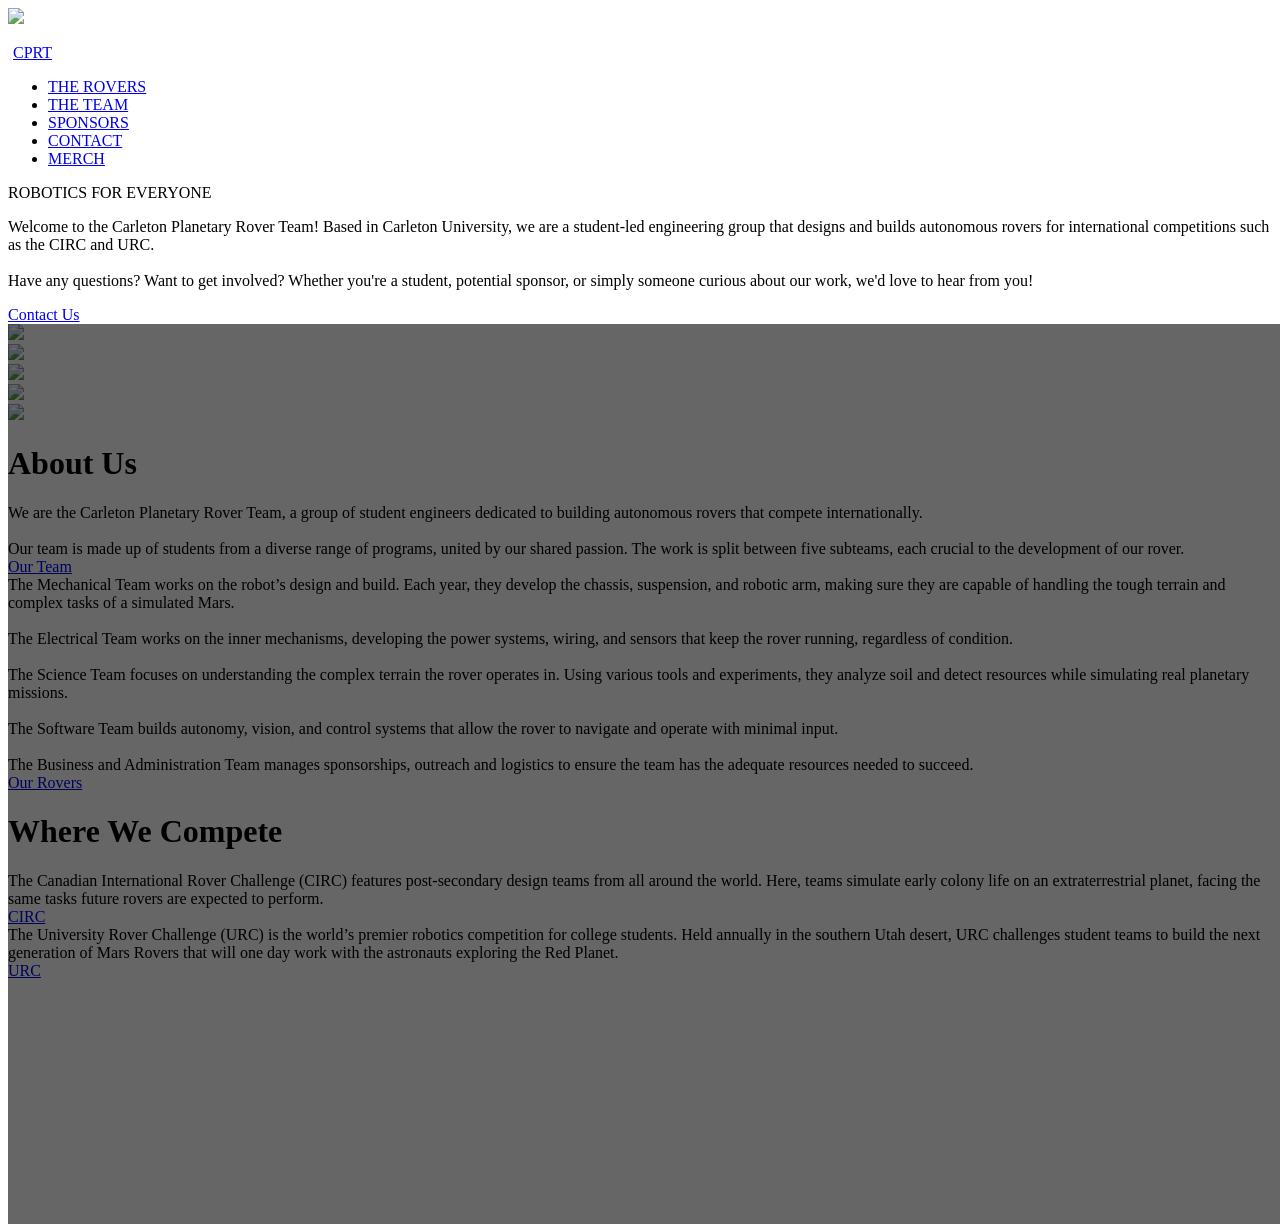
==== index.html @ 1d985fb6 "ignore case rule = false" ====
<!-- TEST -->
<!DOCTYPE HTML>
<html lang="en">
<head>
    <meta name="viewport" content="width=device-width, initial-scale=1.0">
    <link href="./static/styles/reset.css" rel="stylesheet">
    <link href="./static/styles/main.css" rel="stylesheet">
    <script src="scripts/components/navbar-component.js"></script> <!-- Load custom header component -->
    <script src="scripts/components/footer-component.js"></script> <!-- Load custom footer component -->
    <title>CPRT</title>
    <link rel="icon" href="./static/images/cprt-favicon.png" type="image/x-icon">   
</head>
<body>
    <!-- Navbar Component-->
    <header-component></header-component>
    <!-- intro page -->
    <div>
        <slideshow-container class="border">

            <hero-page>
                <hero-title style="background-color: rgba(0,0,0,0);">ROBOTICS FOR EVERYONE</hero-title>
                <div>
                <p>
                    Welcome to the Carleton Planetary Rover Team! Based in Carleton University, 
                    we are a student-led engineering group that designs and builds autonomous rovers for international competitions 
                    such as the CIRC and URC. 
                    <br>
                    <br>
                    Have any questions? Want to get involved? Whether you're a student, potential sponsor, 
                    or simply someone curious about our work, we'd love to hear from you! 
                </p>
                </div>
                <a class="button" href="./contact.HTML">Contact Us</a>
            </hero-page>

            <!-- opactity div to dim the images -->
            <div style="position:absolute; width:100%; height:100%; background-color: rgba(0,0,0,0.6);"></div>

            <!-- images go here... -->
            <div class="slide">
                <img src="./static/images/index/money-shot-outside-circ.png">
            </div>
            <div class="slide">
                <img src="./static/images/index/rover-desert-wide.png">
            </div>
            <div class="slide">
                <img src="./static/images/index/task-1-alex-fixing-spike.png">
            </div>
            <div class="slide">
                <img src="./static/images/index/task-1-spike-at-night.png">
            </div>
            <div class="slide">
                <img src="./static/images/index/task-3-darren-the-pilot.png">
            </div>
            <!-- ... to here -->
        </slideshow-container>
    </div>
    <div class="card rounded light-grey">
        <div>
        <h1>About Us</h1>
        We are the Carleton Planetary Rover Team, 
        a group of student engineers dedicated to building autonomous rovers that compete internationally. 
        <br><br>
        Our team is made up of students from a diverse range of programs, united by our shared passion. 
        The work is split between five subteams, each crucial to the development of our rover. 
        <br><a class="button" href="./team.HTML">Our Team</a><br>
        The Mechanical Team works on the robot’s design and build. Each year, they develop the chassis, suspension, 
        and robotic arm, making sure they are capable of handling the tough terrain and complex tasks of a simulated Mars.
        <br><br>
        The Electrical Team works on the inner mechanisms, developing the power systems, wiring, 
        and sensors that keep the rover running, regardless of condition.
        <br><br>
        The Science Team focuses on understanding the complex terrain the rover operates in. Using various tools and experiments, 
        they analyze soil and detect resources while simulating real planetary missions. 
        <br><br>
        The Software Team builds autonomy, vision, and control systems that allow the rover to navigate 
        and operate with minimal input.
        <br><br>
        The Business and Administration Team manages sponsorships, outreach and logistics to ensure 
        the team has the adequate resources needed to succeed.
        <br><a class="button" href="./rovers.HTML">Our Rovers</a>
        </div>
    </div>
    <div class="card rounded orange">
        <div>
        <h1>Where We Compete</h1>
        The Canadian International Rover Challenge (CIRC) features post-secondary design teams from all around the world. 
        Here, teams simulate early colony life on an extraterrestrial planet, facing the same tasks future rovers are expected to perform.  
        <br><a class="button white" href="https://circ.cstag.ca/2026/">CIRC</a><br>
        The University Rover Challenge (URC) is the world’s premier robotics competition for college students. 
        Held annually in the southern Utah desert, 
        URC challenges student teams to build the next generation of Mars Rovers that will one day work with the astronauts exploring the Red Planet. 
        <br><a class="button white" href="https://urc.marssociety.org/#h.8kwy8bvihxxq">URC</a>
        </div>
    </div>


    <!-- <p style="padding-top: 20vh;"></p> -->

    <!-- footer component -->
    <footer-component></footer-component>
<!-- Load scripts after DOM loads -->
<script src="./scripts/navbar.js"></script>
<script src="./scripts/slides.js"></script>
<script>
    let slideIndex = 0;
    showSlides();
</script>
</body>
</html>
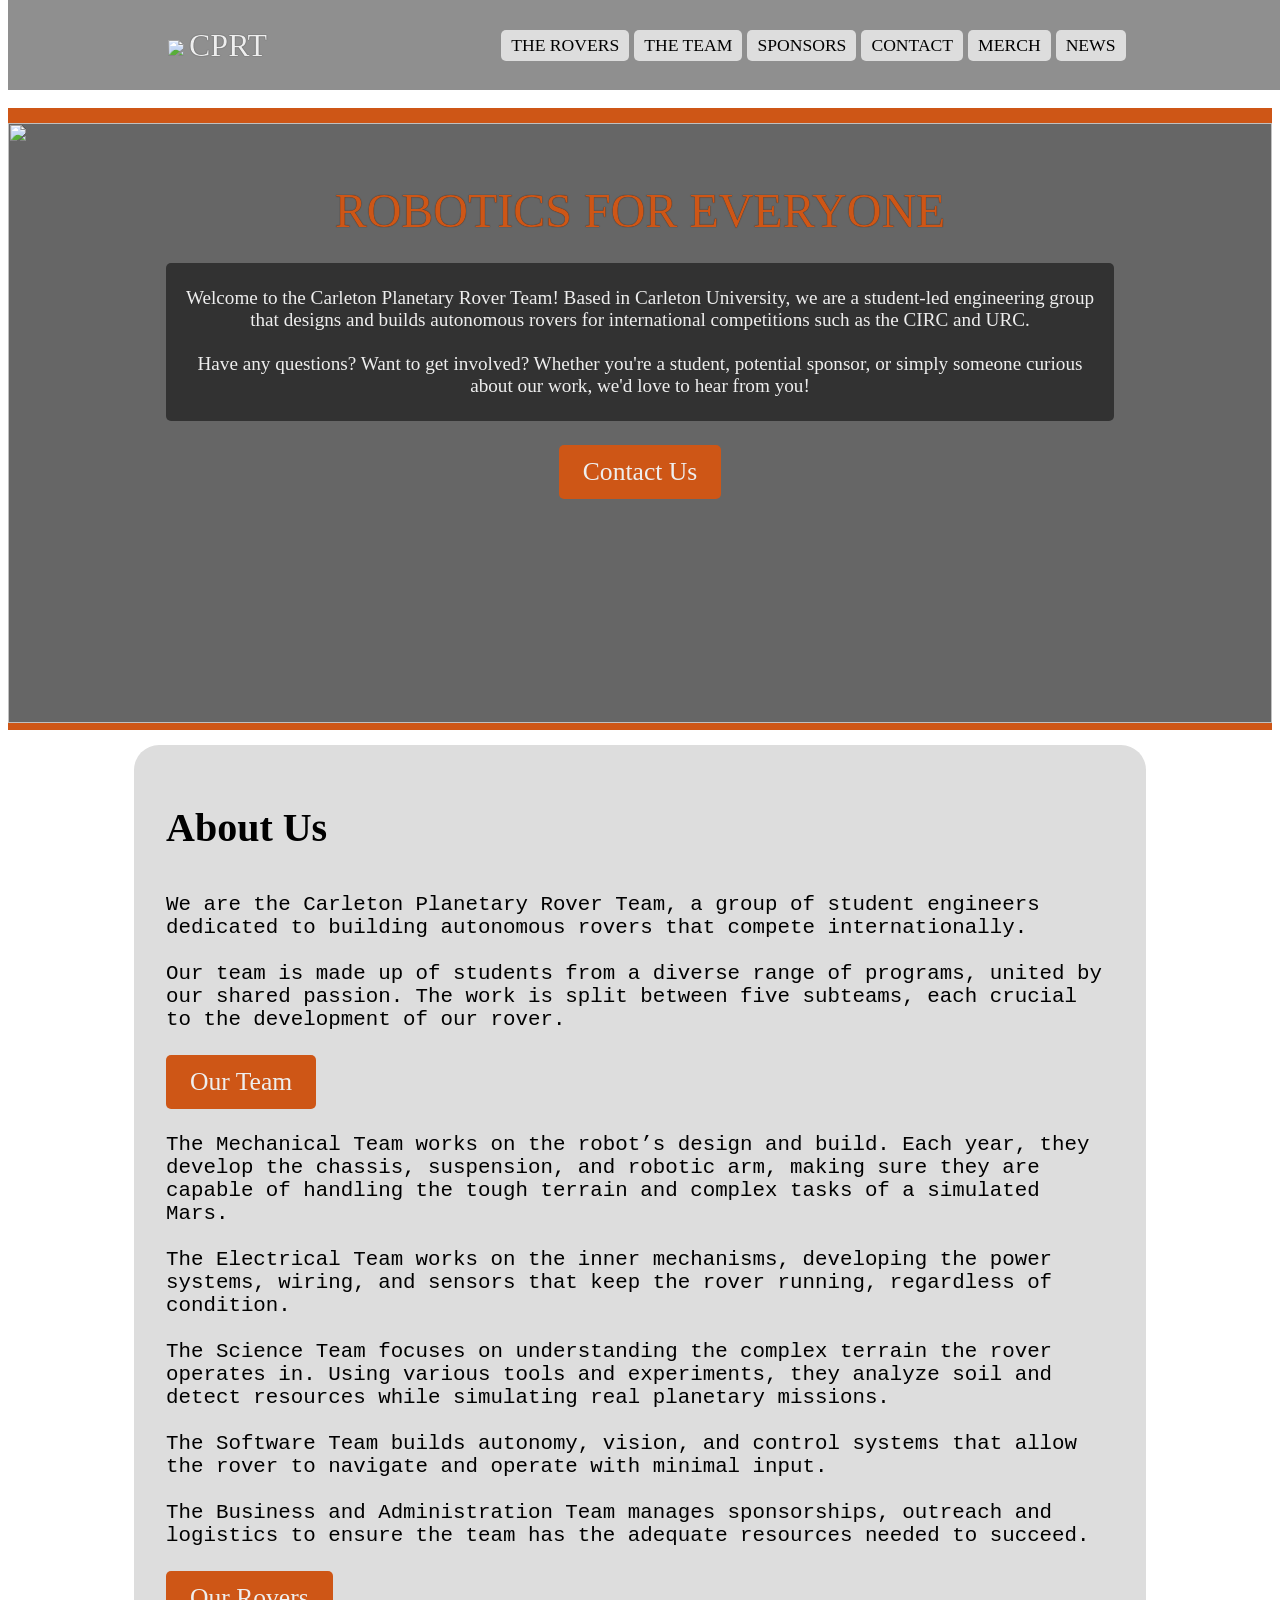
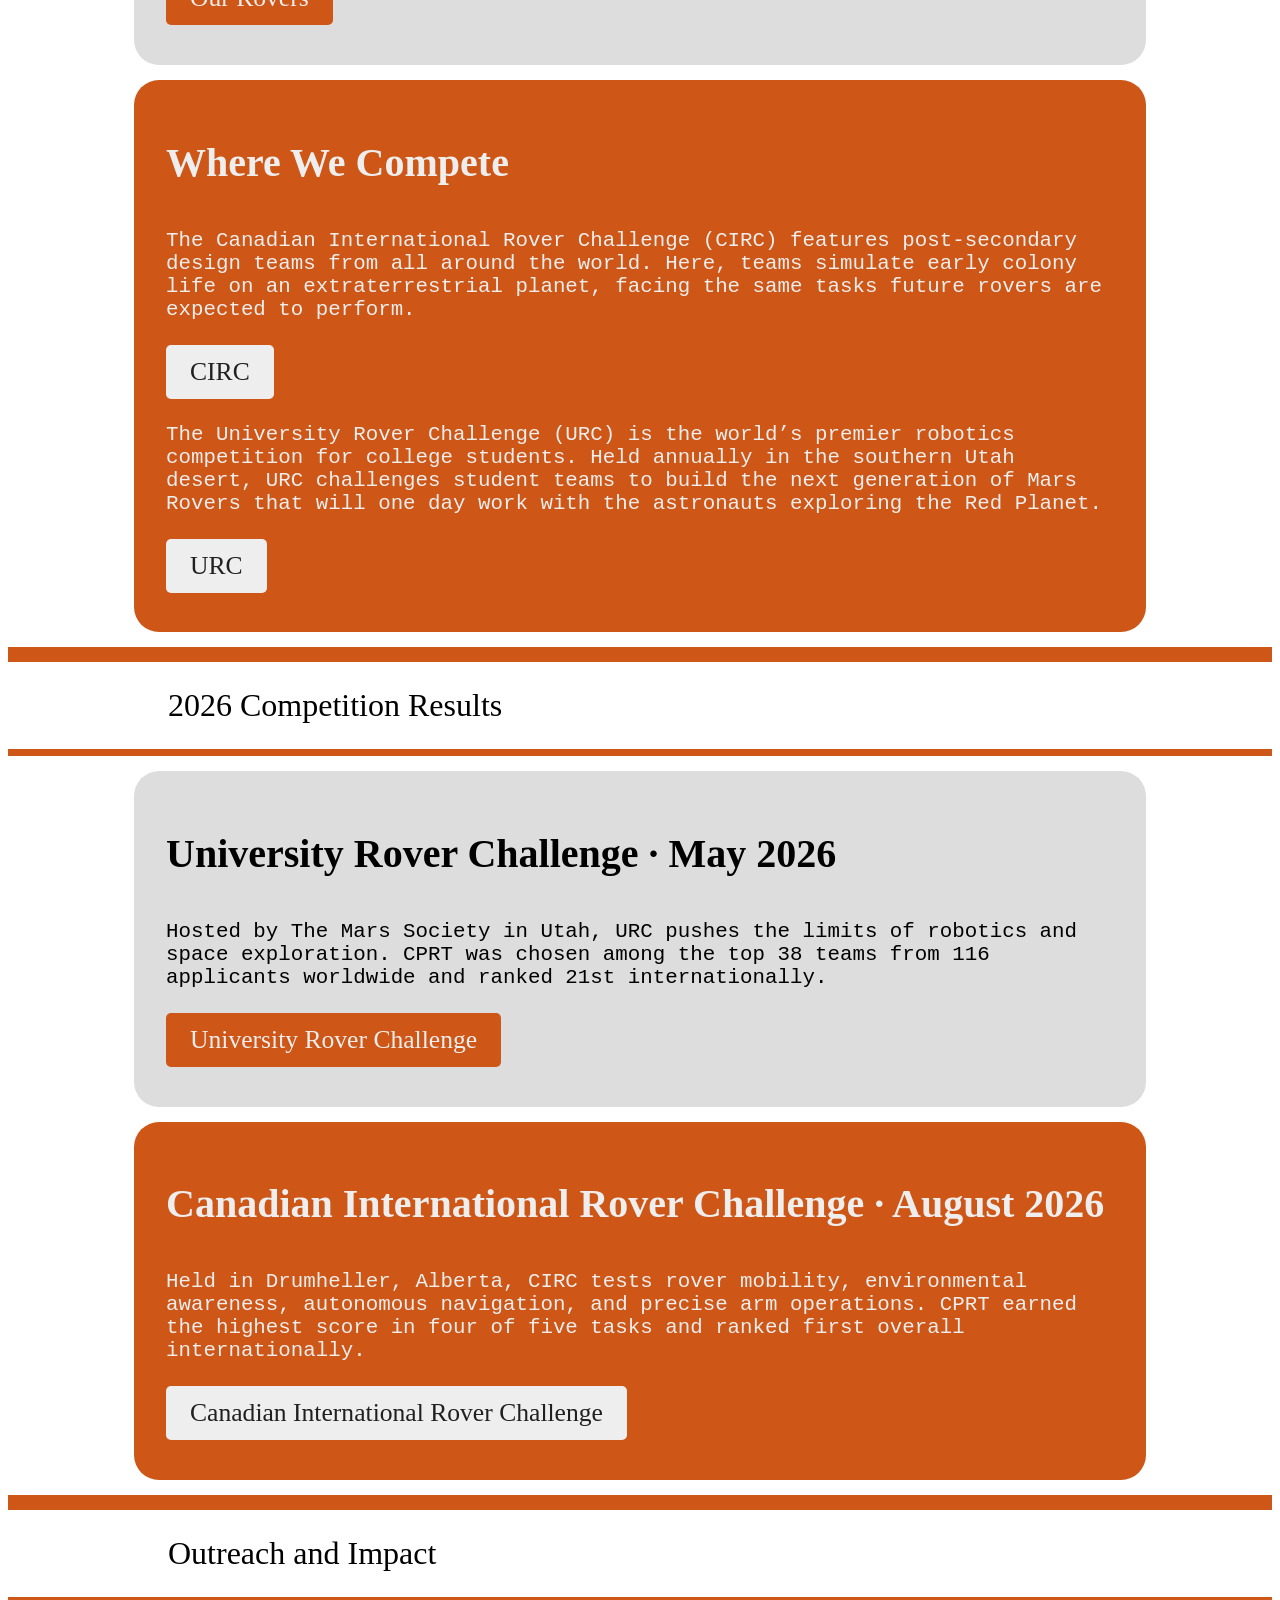
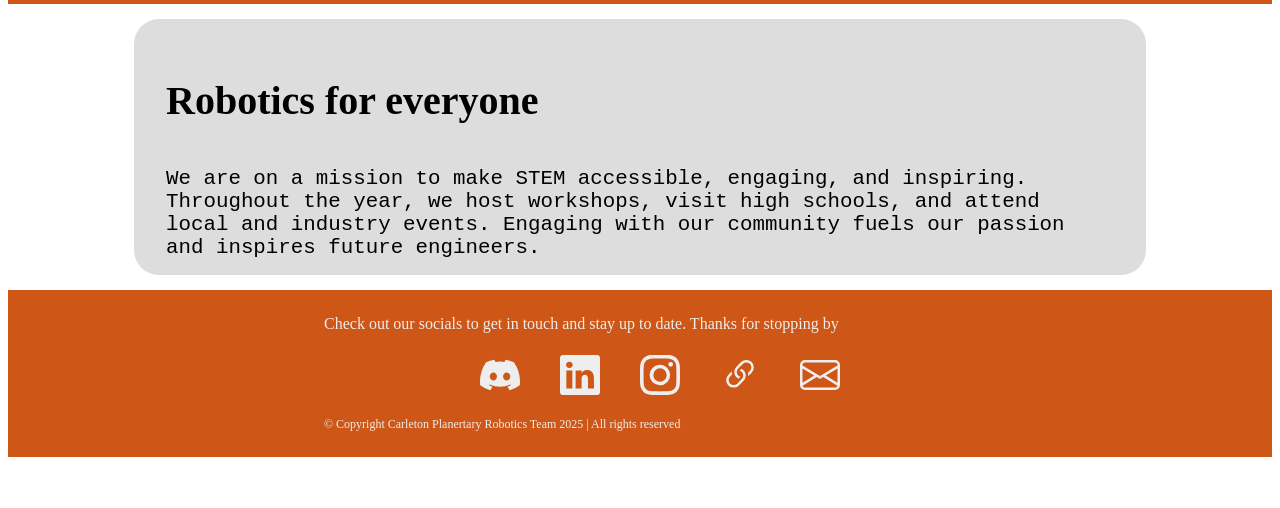
==== commit 761da840: "Add files via upload" ====
--- a/index.html
+++ b/index.html
@@ -30,7 +30,7 @@
                     or simply someone curious about our work, we'd love to hear from you! 
                 </p>
                 </div>
-                <a class="button" href="./contact.HTML">Contact Us</a>
+                <a class="button" href="./contact.html">Contact Us</a>
             </hero-page>
 
             <!-- opactity div to dim the images -->
@@ -63,7 +63,7 @@
         <br><br>
         Our team is made up of students from a diverse range of programs, united by our shared passion. 
         The work is split between five subteams, each crucial to the development of our rover. 
-        <br><a class="button" href="./team.HTML">Our Team</a><br>
+        <br><a class="button" href="./team.html">Our Team</a><br>
         The Mechanical Team works on the robot’s design and build. Each year, they develop the chassis, suspension, 
         and robotic arm, making sure they are capable of handling the tough terrain and complex tasks of a simulated Mars.
         <br><br>
@@ -78,7 +78,7 @@
         <br><br>
         The Business and Administration Team manages sponsorships, outreach and logistics to ensure 
         the team has the adequate resources needed to succeed.
-        <br><a class="button" href="./rovers.HTML">Our Rovers</a>
+        <br><a class="button" href="./rovers.html">Our Rovers</a>
         </div>
     </div>
     <div class="card rounded orange">
@@ -95,6 +95,29 @@
     </div>
 
 
+    <div class="title border">2026 Competition Results</div>
+    <div class="card rounded light-grey">
+        <div>
+            <h1>University Rover Challenge · May 2026</h1>
+            Hosted by The Mars Society in Utah, URC pushes the limits of robotics and space exploration. CPRT was chosen among the top 38 teams from 116 applicants worldwide and ranked 21st internationally.
+            <br><a class="button" href="https://urc.marssociety.org/">University Rover Challenge</a>
+        </div>
+    </div>
+    <div class="card rounded orange">
+        <div>
+            <h1>Canadian International Rover Challenge · August 2026</h1>
+            Held in Drumheller, Alberta, CIRC tests rover mobility, environmental awareness, autonomous navigation, and precise arm operations. CPRT earned the highest score in four of five tasks and ranked first overall internationally.
+            <br><a class="button white" href="https://circ.cstag.ca/">Canadian International Rover Challenge</a>
+        </div>
+    </div>
+    <div class="title border">Outreach and Impact</div>
+    <div class="card rounded light-grey">
+        <div>
+            <h1>Robotics for everyone</h1>
+            We are on a mission to make STEM accessible, engaging, and inspiring. Throughout the year, we host workshops, visit high schools, and attend local and industry events. Engaging with our community fuels our passion and inspires future engineers.
+        </div>
+    </div>
+
     <!-- <p style="padding-top: 20vh;"></p> -->
 
     <!-- footer component -->
--- a/static/styles/main.css
+++ b/static/styles/main.css
@@ -0,0 +1,397 @@
+:root{
+    --nav-height: 80px;
+    --nav-icon-height: 40px;
+    --nav-height-collapsed: 50px;
+    --nav-icon-height-collapsed: 30px;
+
+    --slideshow-height: 80vh;
+
+    --off-black: rgb(32, 32, 32);
+    --off-black-25-opacity: rgba(32,32,32,0.25);
+    --off-black-50-opacity: rgba(32,32,32,0.5);
+    --off-black-75-opacity: rgba(32,32,32,0.75);
+    --off-white: #EEEEEE;
+    --light-grey: #DDDDDD;
+    --grey: #999999;
+    --off-white-50-opacity: rgba(238,238,238,0.75);
+    --orange: rgb(136, 53, 8);
+    --orange-30-opacity: rgba(136, 53, 8, 0.30);
+    --orange-2: rgb(206, 86, 22);
+    --orange-2-50-opacity: rgba(206, 86, 22, 0.5);
+    --orange-3: rgb(231, 96, 23);
+}
+
+@font-face{
+    font-family: 'nasalization';
+    src: url('../fonts/Nasalization\ Rg.otf') format('opentype');
+}
+
+.mobile-blocker{
+    width:100vw;
+    height:100vh;
+    position:fixed;
+    background-color: var(--orange-2);
+    z-index: 1000;
+    display: none;
+}
+
+a{
+    text-decoration: none;
+    color: inherit;
+}
+
+.button{
+    font-family: nasalization;
+    font-size: 1.6rem;
+    display: inline-block;
+    padding: 0.75rem 1.5rem;
+    margin: 1.5rem 0;
+    background-color: var(--orange-2);
+    color: var(--off-white);
+    /* padding: 10px 25px; */
+    border-radius: 5px;
+    transition:
+        background-color 0.25s ease,
+        color 0.25s ease;
+}
+
+.button:hover{
+    cursor:pointer;
+    background-color: var(--grey);
+    color: var(--off-black);
+}
+hero-title > mark {
+    color: var(--orange-2);
+    padding: 1px 15px;
+    background-color: var(--off-black-50-opacity);
+}
+
+h1{
+    font-size: 2.5rem;
+    font-family: nasalization;
+    padding: 1rem 0;
+}
+
+.orange{
+    background-color: var(--orange-2);
+    color: var(--off-white);
+}
+
+.light-grey{
+    background-color: var(--light-grey);
+}
+
+.white{
+    background-color: var(--off-white);
+    color: var(--off-black);
+}
+
+.black{
+    background-color: var(--off-black);
+    color: var(--off-white);
+}
+
+.rounded{
+    border-radius: 25px;
+}
+
+.border{
+    border-top: 15px solid var(--orange-2);
+    border-bottom: 7.5px solid var(--orange-2);
+}
+
+.title{
+    font-size: 2rem;
+    font-family: nasalization;
+    padding: 25px 12.5% 25px 12.5vw;
+    text-align: left;
+}
+
+.card{
+    font-family: monospace;
+    font-size: 1.3rem;
+    margin: 15px auto;
+    padding: 1.25% 2.5%;
+    width: 75%;
+    justify-self: center;
+    text-align:left;
+}
+
+        /***********
+        ** NAVBAR **
+        ***********/
+
+header{
+    height: var(--nav-height);
+    z-index:10;
+    background-color: var(--off-black-50-opacity);
+    display:flex;
+    justify-content: space-between; 
+    width:75%; 
+    padding: 5px 12.5%;
+    position:fixed;
+    top: 0px;
+    align-items: center;
+    font-family: nasalization;
+    /* font-size: 1.5rem; */
+
+    transition: height 0.25s ease;
+}
+
+header.collapse{
+    height: var(--nav-height-collapsed);
+}
+
+.nav-icon{
+    color: var(--off-white);
+    font-size: 2rem;
+    display:flex;
+    text-shadow: var(--off-black) 0 0 1px;
+    height:var(--nav-icon-height);
+    align-items: center;
+    transition: font-size 0.25s ease;
+}
+
+.nav-icon>div>img{
+    height:var(--nav-icon-height);
+    transition: height 0.25s ease;
+}
+
+.nav-icon.collapse>div>img{
+    height:var(--nav-icon-height-collapsed);
+}
+
+.left-nav-div{
+    display:flex;
+}
+
+.right-nav-div{
+    display: flex;
+}
+
+.right-nav-div>li{
+    font-size: 1.1rem;
+    list-style: none;
+    background-color: var(--light-grey);
+    padding: 5px 10px;
+    margin: 0 2.5px;
+    border-radius: 5px;
+}
+
+.right-nav-div>li:hover{
+    color: var(--off-white);
+    transition: background-color 0.25s ease,
+                color 0.25s ease;
+    background-color: var(--orange-2);
+    border-radius: 5px;
+}
+
+        /************************
+        ** MAIN PAGE TEMPLATES **
+        ************************/
+
+hero-title{
+    position: relative;
+    font-size: 3rem;
+    margin: 25px 0;
+    color: var(--orange-2);
+    font-family: nasalization;
+    text-align: left;
+    text-shadow: var(--off-black) 0 0 1px;
+
+    padding: 5px 10px;
+    background-color: var(--off-black-75-opacity); 
+    border-radius: 5px;
+
+    /* margin-bottom: 200px; */
+}
+
+hero-page {
+    position: absolute;
+    z-index: 2;
+    left: 12.5%;
+    top: 10%;
+    width: 75%;
+    justify-content: center;
+    text-align:center;
+}
+
+hero-page>div{
+    margin-top: 25px;
+    font-size: 1.2rem;
+    padding: 5px 10px;
+    background-color: var(--off-black-75-opacity); 
+    border-radius: 5px;
+    color: var(--off-white);
+}
+
+slideshow-container {
+    margin-top: 12vh;
+    position: relative;
+    width: 100%;
+    height: clamp(200px, 70vh, 600px);
+    overflow: hidden;
+    display: block;
+}
+
+.slide {
+    position: absolute;
+    inset: 0;
+    width: 100%;
+    height: 100%;
+    display: flex;
+    align-items: center;
+    justify-content: center;
+    transition: opacity 0.6s ease-in-out;
+}
+
+.slide > img {
+    width: 100%;
+    height: 100%;
+    object-fit: cover;
+    object-position: center;
+}
+
+
+        /***********
+        ** FOOTER **
+        ***********/ 
+
+footer{
+    justify-items: center;
+    background-color: var(--orange-2);
+    width:100%;
+    justify-self: center;
+    padding: 10px 0;
+    color: var(--off-white)
+}
+
+footer>*{
+    margin:auto;
+}
+
+footer>ul{
+    margin: auto;
+    width: 400px;
+    display: flex;
+}
+
+footer>ul>li{
+    list-style: none;
+    padding: 5px 20px;
+}
+
+footer>p{
+    width: 50%;
+    padding: 15px 0;
+    font-size: 1rem;
+}
+
+footer>ul>li>a>svg{
+    fill: var(--off-white)
+}
+
+@media screen and (max-width: 1100px){
+    header{
+        width: 90%;
+        padding: 5px 5%;
+    }
+}
+
+@media screen and (max-width: 850px){
+    header{
+        height: auto;
+        width: 100%;
+        bottom: 0px;
+        top: auto;
+        background-color: transparent;
+        padding: 0;
+    }
+    header>ul{
+        display:flex;
+        overflow-x:auto;
+        -webkit-overflow-scrolling:touch;
+    }
+    header>ul>li{
+        color: var(--off-white);
+        background-color: var(--orange-3);
+        font-weight:bold;
+        list-style: none;
+        padding: 2% 4px 10% 4px;
+        flex: 1 1 0;
+        min-width: 0;
+        text-align: center;
+    }
+    header>ul>li p{
+        font-size: 0.72rem !important;
+    }
+    header>ul>li:hover{
+        background-color: var(--orange);
+    }
+    header>ul>li:first-child{
+        border-radius: 15px 0 0 0;
+        padding-left: 2.5%;
+    }
+    header>ul>li:last-child{
+        border-radius: 0 15px 0 0;
+        padding-right: 2.5%;
+    }
+
+
+    /* NAV START */
+
+
+
+    /* NAV END */
+
+    hero-page {
+        left: 5%;
+        top: 5%;
+        width: 90%;
+        font-size: 1rem;
+    }
+
+    hero-page>div{
+        font-size: 1.2rem;
+    }
+
+    hero-title {
+        font-size: 2rem;
+    }
+
+    slideshow-container{
+        margin-top: 0;
+    }
+
+    .button {
+        font-size: 1.2rem;
+        padding: 0.5rem 1rem;
+    }
+    
+    .mobile-blocker{
+        display:block;
+    }
+
+    .card{
+        width: 95%;
+        padding: 0;
+        /* margin: auto; */
+    }
+    .card>div:first-of-type{
+        width: 90%;
+        margin: auto;
+    }
+
+    footer>ul{
+        width: 95%;
+    }
+    footer>ul>li{
+        padding: 15px;
+    }
+    footer>p{
+        width: 90%;
+    }
+    footer{
+        padding-bottom: 15vh;
+    }
+}
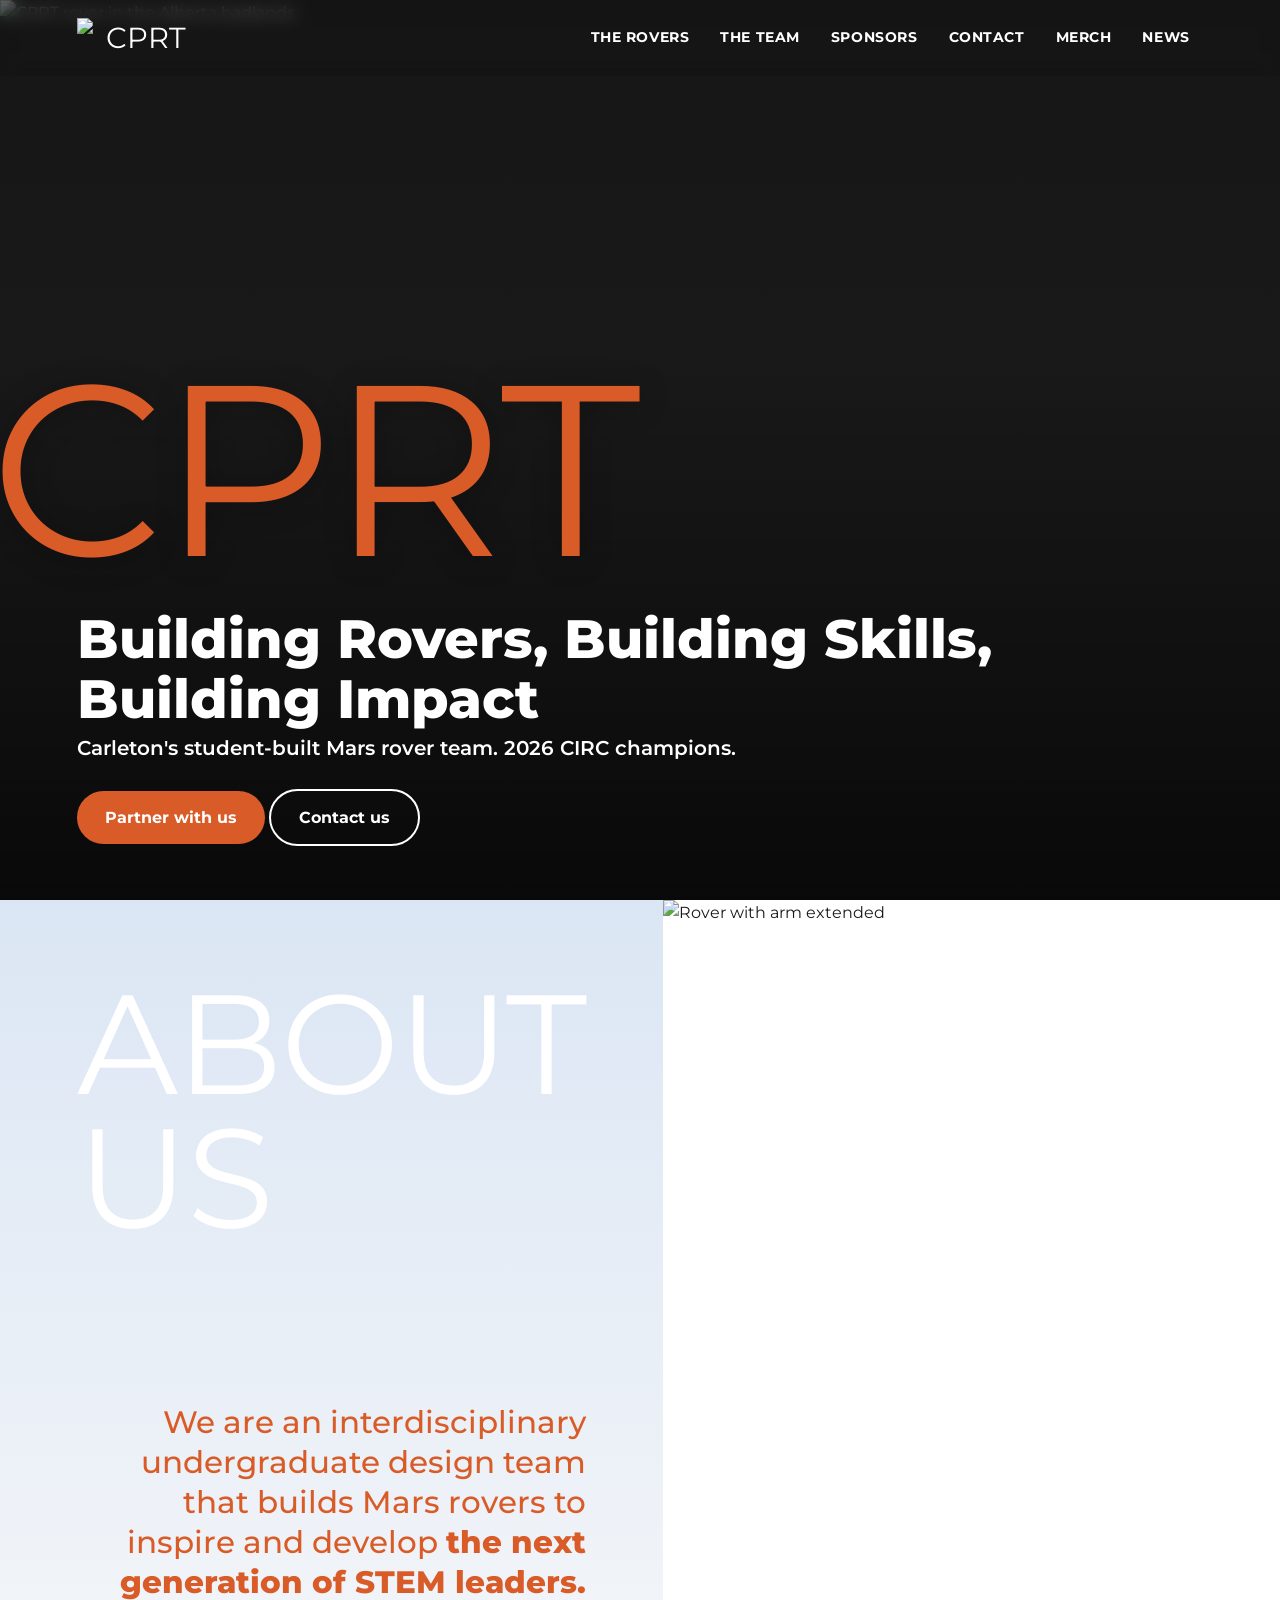
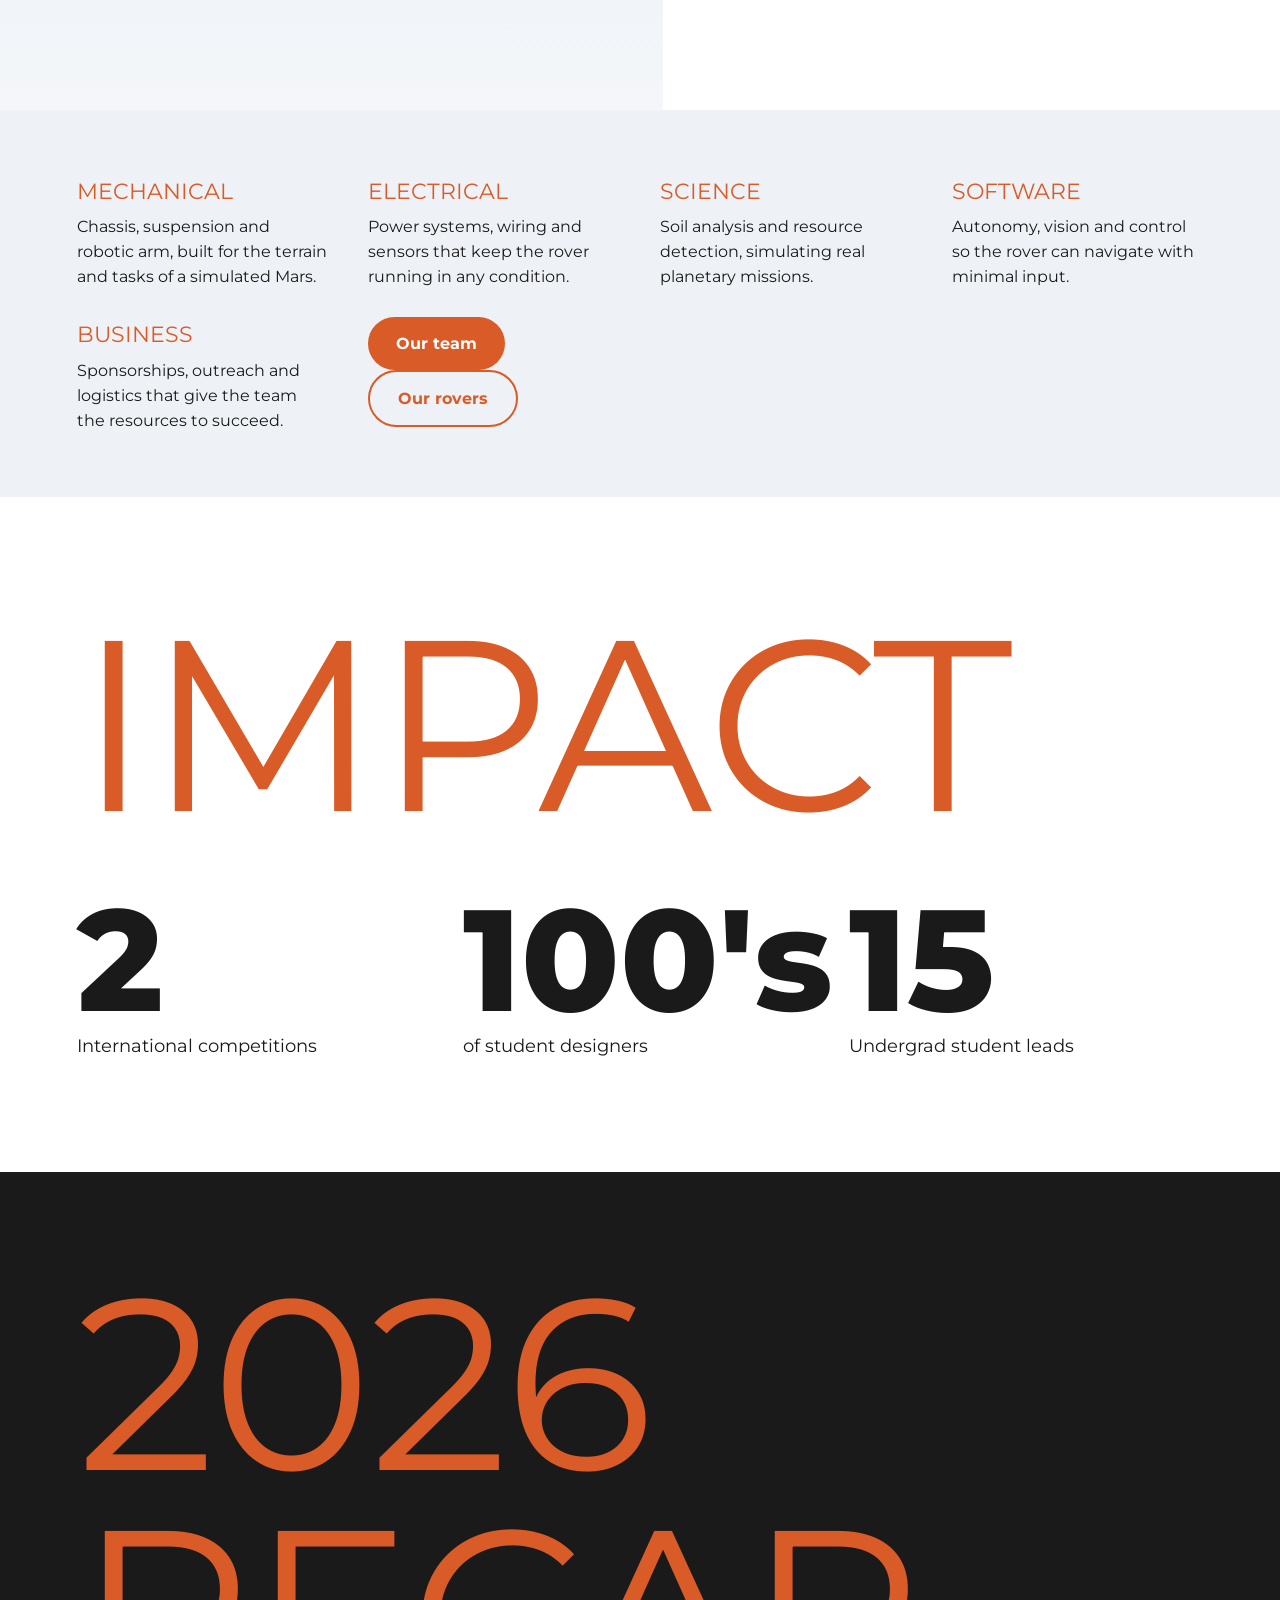
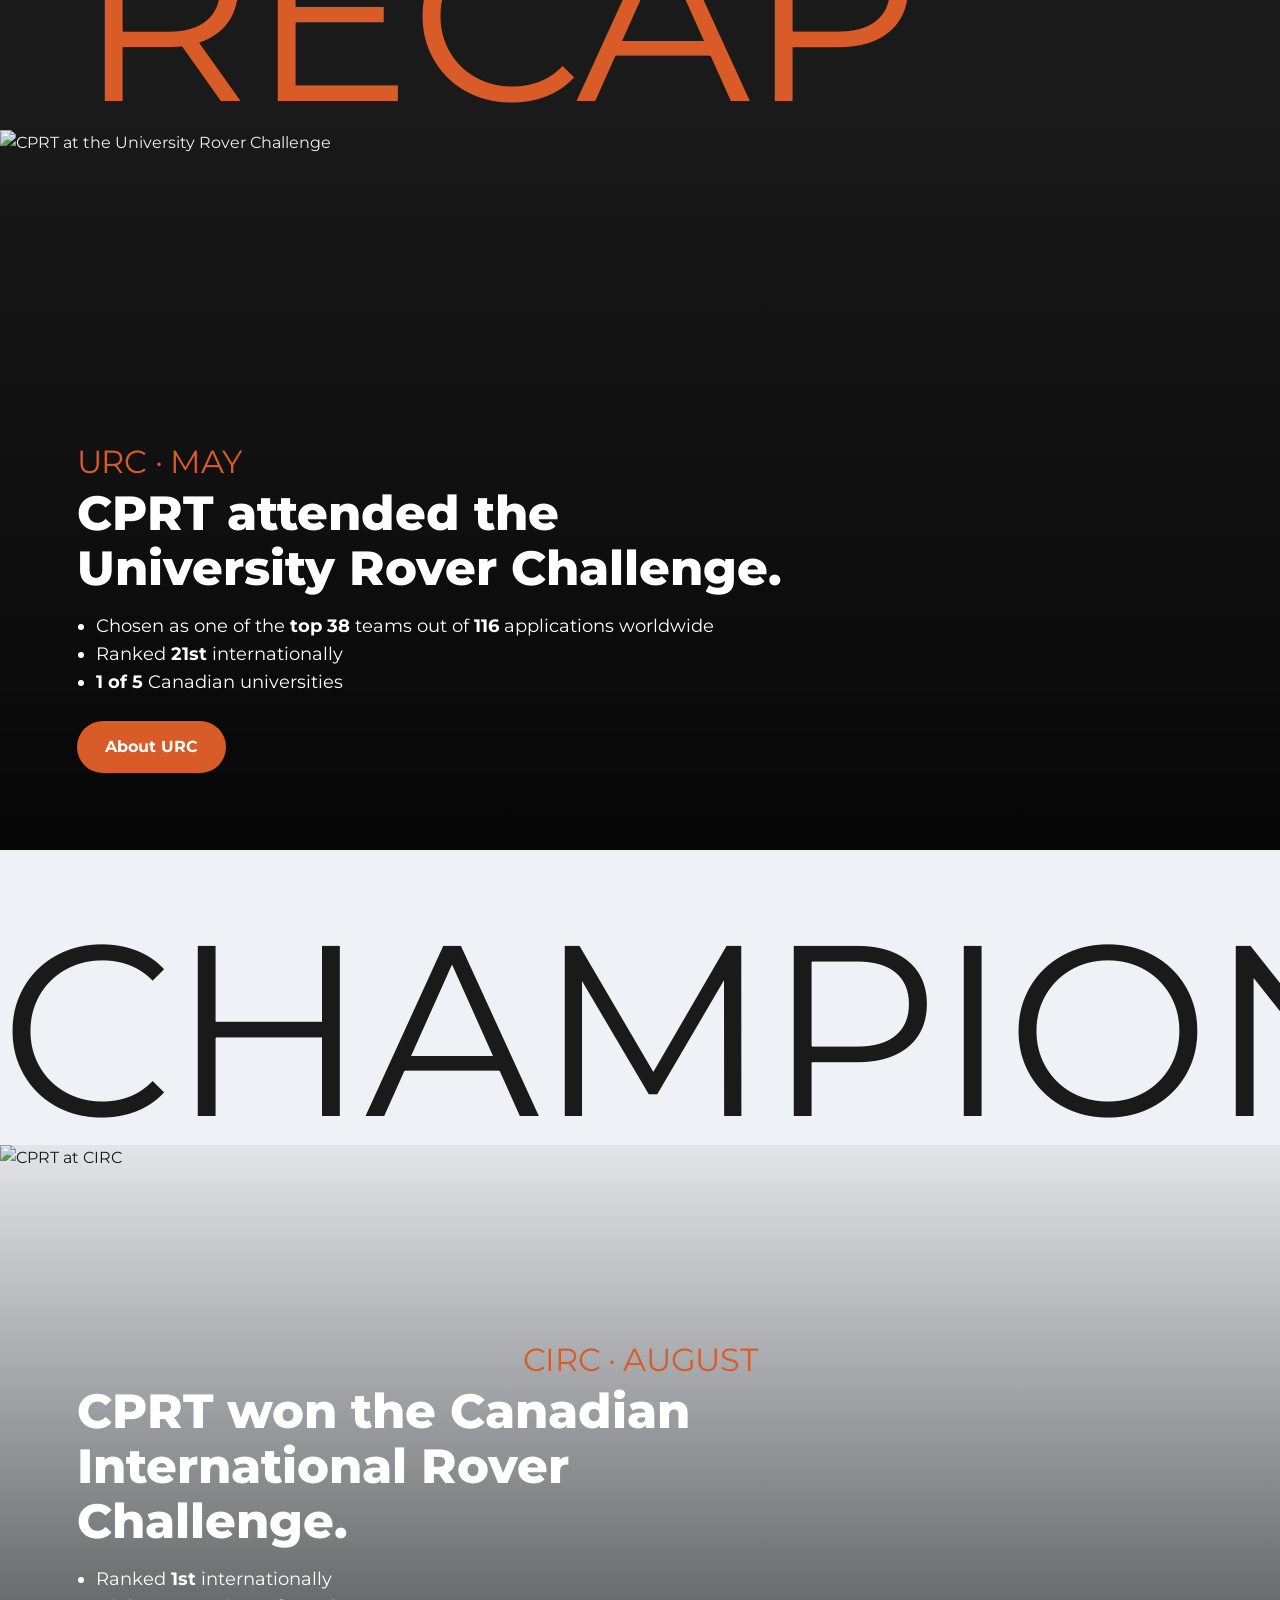
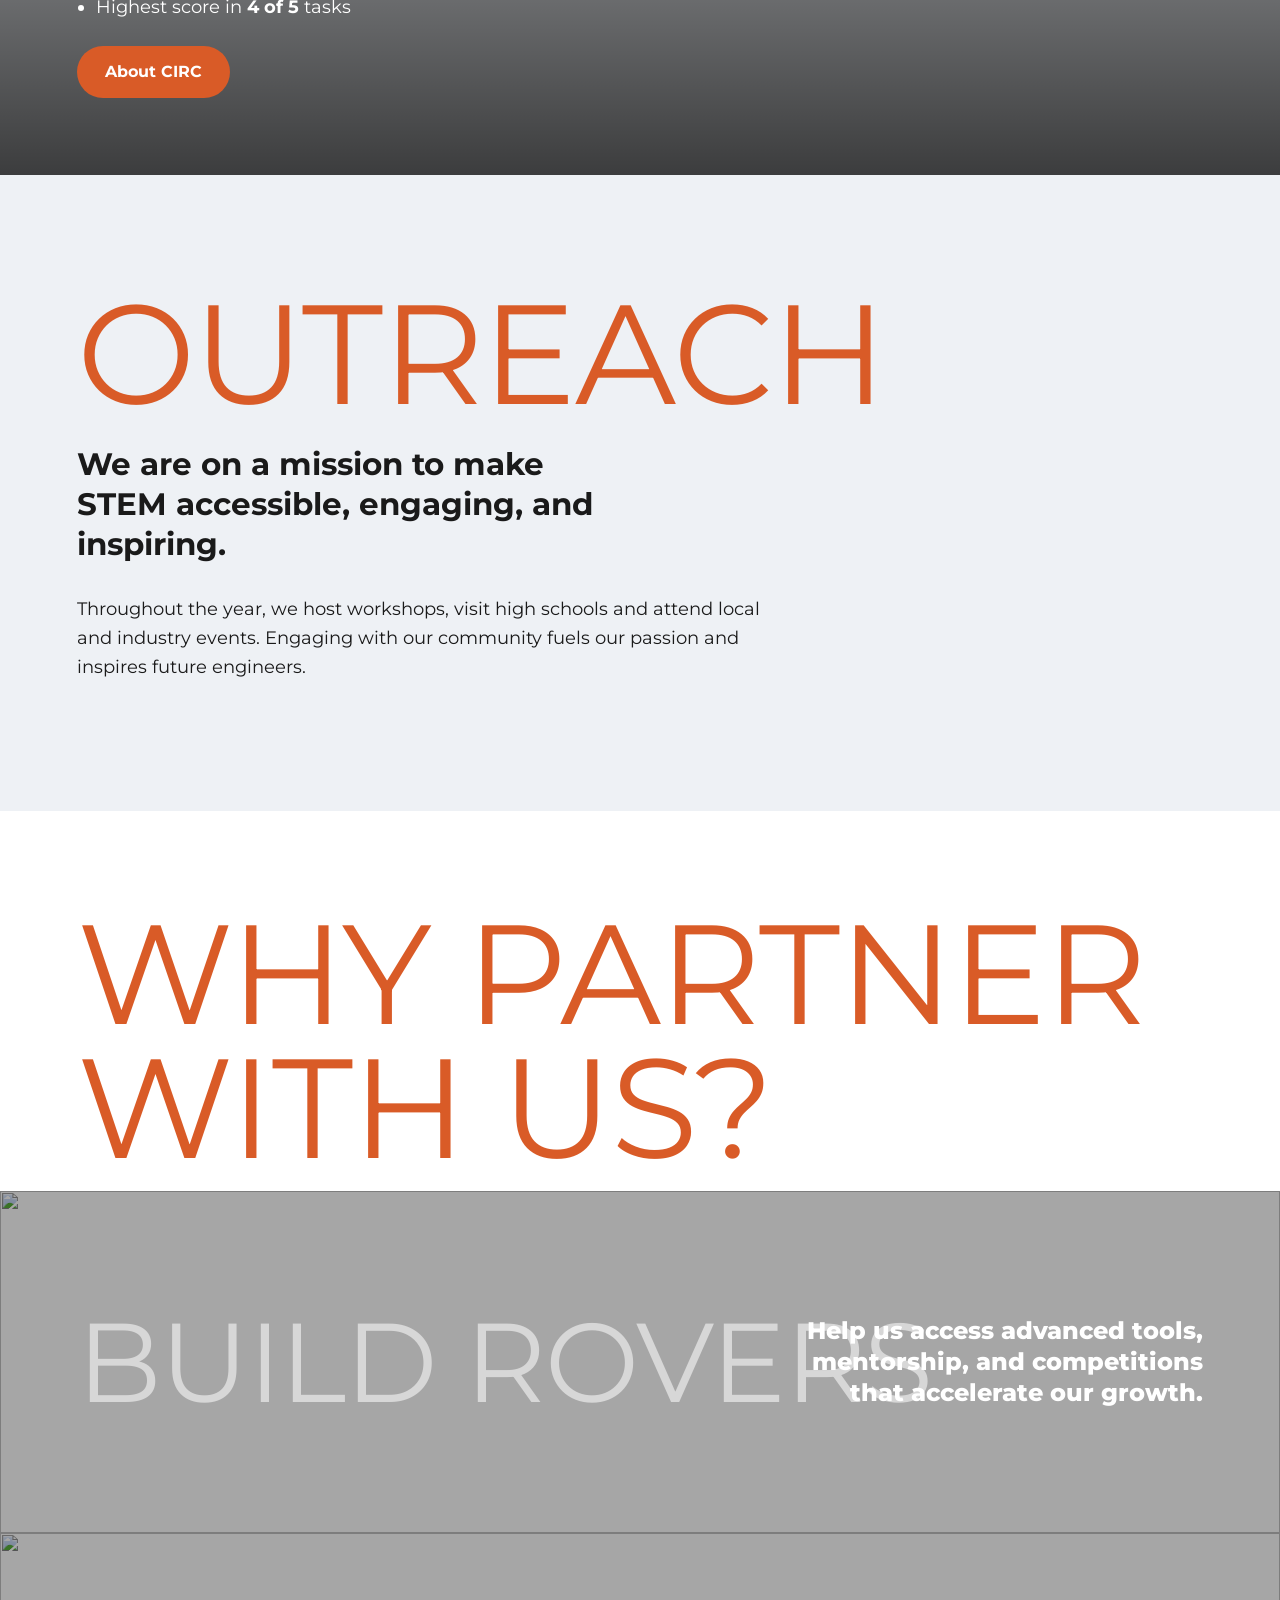
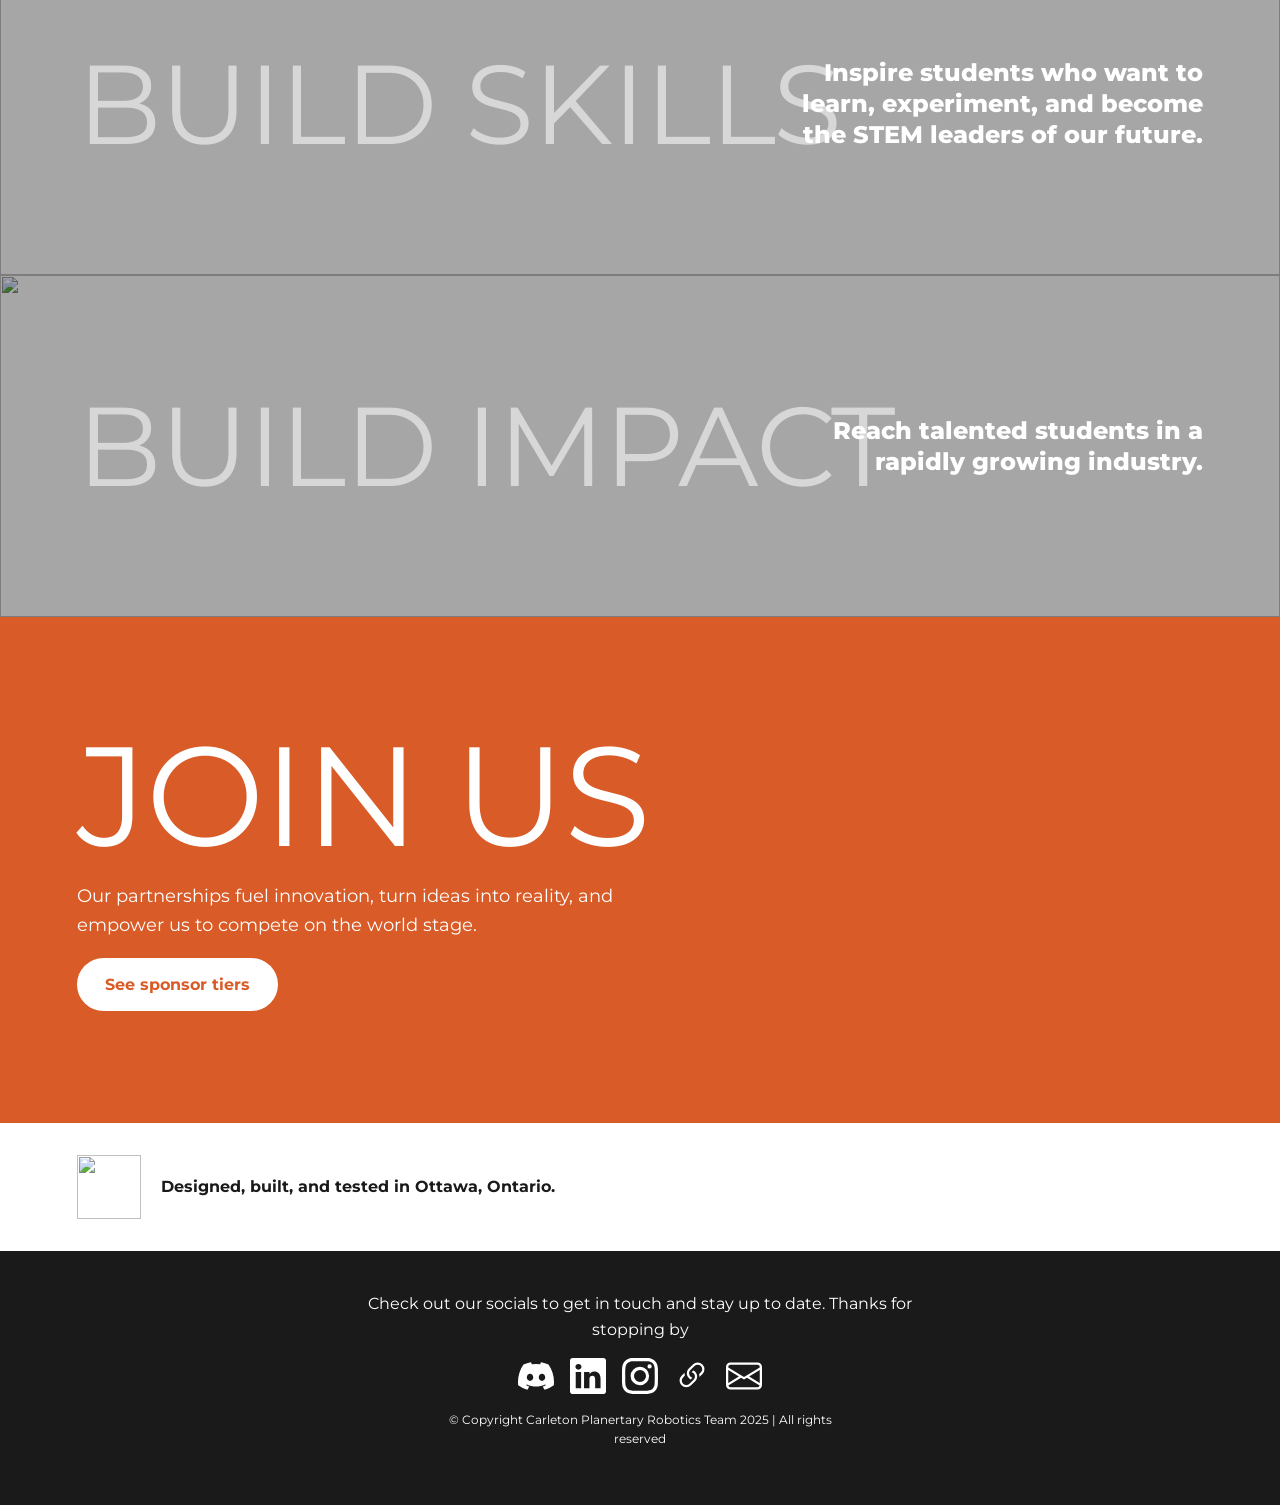
==== commit 0d63f5d2: "claude fix this and make no mistakes" ====
--- a/index.html
+++ b/index.html
@@ -1,133 +1,115 @@
-<!-- TEST -->
-<!DOCTYPE HTML>
+<!DOCTYPE html>
 <html lang="en">
 <head>
-    <meta name="viewport" content="width=device-width, initial-scale=1.0">
-    <link href="./static/styles/reset.css" rel="stylesheet">
-    <link href="./static/styles/main.css" rel="stylesheet">
-    <script src="scripts/components/navbar-component.js"></script> <!-- Load custom header component -->
-    <script src="scripts/components/footer-component.js"></script> <!-- Load custom footer component -->
-    <title>CPRT</title>
-    <link rel="icon" href="./static/images/cprt-favicon.png" type="image/x-icon">   
+  <meta charset="utf-8">
+  <meta name="viewport" content="width=device-width, initial-scale=1">
+  <title>CPRT | Carleton Planetary Robotics Team</title>
+  <meta name="description" content="Carleton's student-built Mars rover team. 2026 CIRC champions.">
+  <link rel="icon" href="./static/images/cprt-favicon.png">
+  <link rel="preconnect" href="https://fonts.googleapis.com">
+  <link rel="preconnect" href="https://fonts.gstatic.com" crossorigin>
+  <link href="https://fonts.googleapis.com/css2?family=Montserrat:wght@400;500;700;800&display=swap" rel="stylesheet">
+  <link rel="preload" href="./static/fonts/Nasalization Rg.otf" as="font" type="font/otf" crossorigin>
+  <link href="./static/styles/main.css" rel="stylesheet">
+  <script src="scripts/components/navbar-component.js" defer></script>
+  <script src="scripts/components/footer-component.js" defer></script>
+  <script src="scripts/site.js" defer></script>
 </head>
 <body>
-    <!-- Navbar Component-->
-    <header-component></header-component>
-    <!-- intro page -->
-    <div>
-        <slideshow-container class="border">
+  <header-component></header-component>
 
-            <hero-page>
-                <hero-title style="background-color: rgba(0,0,0,0);">ROBOTICS FOR EVERYONE</hero-title>
-                <div>
-                <p>
-                    Welcome to the Carleton Planetary Rover Team! Based in Carleton University, 
-                    we are a student-led engineering group that designs and builds autonomous rovers for international competitions 
-                    such as the CIRC and URC. 
-                    <br>
-                    <br>
-                    Have any questions? Want to get involved? Whether you're a student, potential sponsor, 
-                    or simply someone curious about our work, we'd love to hear from you! 
-                </p>
-                </div>
-                <a class="button" href="./contact.html">Contact Us</a>
-            </hero-page>
+  <main>
+    <section class="hero">
+      <div class="slides">
+        <div class="slide on"><img src="./static/images/index/money-shot-outside-circ.png" alt="CPRT rover in the Alberta badlands" fetchpriority="high"></div>
+        <div class="slide"><img src="./static/images/index/rover-desert-wide.png" alt="Rover in the desert" loading="lazy"></div>
+        <div class="slide"><img src="./static/images/index/task-1-alex-fixing-spike.png" alt="Team member repairing the rover" loading="lazy"></div>
+        <div class="slide"><img src="./static/images/index/task-1-spike-at-night.png" alt="Rover at night" loading="lazy"></div>
+        <div class="slide"><img src="./static/images/index/task-3-darren-the-pilot.png" alt="Pilot driving the rover" loading="lazy"></div>
+      </div>
+      <h1 class="display mega">CPRT</h1>
+      <div class="hero-foot">
+        <h2>Building Rovers, Building Skills, Building Impact</h2>
+        <p>Carleton's student-built Mars rover team. 2026 CIRC champions.</p>
+        <a class="button" href="./sponsors.html">Partner with us</a>
+        <a class="button ghost" href="./contact.html">Contact us</a>
+      </div>
+    </section>
 
-            <!-- opactity div to dim the images -->
-            <div style="position:absolute; width:100%; height:100%; background-color: rgba(0,0,0,0.6);"></div>
-
-            <!-- images go here... -->
-            <div class="slide">
-                <img src="./static/images/index/money-shot-outside-circ.png">
-            </div>
-            <div class="slide">
-                <img src="./static/images/index/rover-desert-wide.png">
-            </div>
-            <div class="slide">
-                <img src="./static/images/index/task-1-alex-fixing-spike.png">
-            </div>
-            <div class="slide">
-                <img src="./static/images/index/task-1-spike-at-night.png">
-            </div>
-            <div class="slide">
-                <img src="./static/images/index/task-3-darren-the-pilot.png">
-            </div>
-            <!-- ... to here -->
-        </slideshow-container>
-    </div>
-    <div class="card rounded light-grey">
-        <div>
-        <h1>About Us</h1>
-        We are the Carleton Planetary Rover Team, 
-        a group of student engineers dedicated to building autonomous rovers that compete internationally. 
-        <br><br>
-        Our team is made up of students from a diverse range of programs, united by our shared passion. 
-        The work is split between five subteams, each crucial to the development of our rover. 
-        <br><a class="button" href="./team.html">Our Team</a><br>
-        The Mechanical Team works on the robot’s design and build. Each year, they develop the chassis, suspension, 
-        and robotic arm, making sure they are capable of handling the tough terrain and complex tasks of a simulated Mars.
-        <br><br>
-        The Electrical Team works on the inner mechanisms, developing the power systems, wiring, 
-        and sensors that keep the rover running, regardless of condition.
-        <br><br>
-        The Science Team focuses on understanding the complex terrain the rover operates in. Using various tools and experiments, 
-        they analyze soil and detect resources while simulating real planetary missions. 
-        <br><br>
-        The Software Team builds autonomy, vision, and control systems that allow the rover to navigate 
-        and operate with minimal input.
-        <br><br>
-        The Business and Administration Team manages sponsorships, outreach and logistics to ensure 
-        the team has the adequate resources needed to succeed.
-        <br><a class="button" href="./rovers.html">Our Rovers</a>
-        </div>
-    </div>
-    <div class="card rounded orange">
-        <div>
-        <h1>Where We Compete</h1>
-        The Canadian International Rover Challenge (CIRC) features post-secondary design teams from all around the world. 
-        Here, teams simulate early colony life on an extraterrestrial planet, facing the same tasks future rovers are expected to perform.  
-        <br><a class="button white" href="https://circ.cstag.ca/2026/">CIRC</a><br>
-        The University Rover Challenge (URC) is the world’s premier robotics competition for college students. 
-        Held annually in the southern Utah desert, 
-        URC challenges student teams to build the next generation of Mars Rovers that will one day work with the astronauts exploring the Red Planet. 
-        <br><a class="button white" href="https://urc.marssociety.org/#h.8kwy8bvihxxq">URC</a>
-        </div>
+    <section class="about">
+      <div class="about-l">
+        <h2 class="display big w">About us</h2>
+        <p class="lede">We are an interdisciplinary undergraduate design team that builds Mars rovers to inspire and develop <b>the next generation of STEM leaders.</b></p>
+      </div>
+      <div class="about-r"><img src="./static/images/index/rover-desert-wide.png" alt="Rover with arm extended" loading="lazy"></div>
+    </section>
+    <div class="subteams">
+      <div><h3>Mechanical</h3><p>Chassis, suspension and robotic arm, built for the terrain and tasks of a simulated Mars.</p></div>
+      <div><h3>Electrical</h3><p>Power systems, wiring and sensors that keep the rover running in any condition.</p></div>
+      <div><h3>Science</h3><p>Soil analysis and resource detection, simulating real planetary missions.</p></div>
+      <div><h3>Software</h3><p>Autonomy, vision and control so the rover can navigate with minimal input.</p></div>
+      <div><h3>Business</h3><p>Sponsorships, outreach and logistics that give the team the resources to succeed.</p></div>
+      <div><a class="button" href="./team.html">Our team</a> <a class="button ghost" style="color:var(--orange)" href="./rovers.html">Our rovers</a></div>
     </div>
 
+    <section class="impact pad">
+      <h2 class="display mega o">Impact</h2>
+      <div class="stats">
+        <div class="stat"><b>2</b><span>International competitions</span></div>
+        <div class="stat"><b>100's</b><span>of student designers</span></div>
+        <div class="stat"><b>15</b><span>Undergrad student leads</span></div>
+      </div>
+    </section>
 
-    <div class="title border">2026 Competition Results</div>
-    <div class="card rounded light-grey">
-        <div>
-            <h1>University Rover Challenge · May 2026</h1>
-            Hosted by The Mars Society in Utah, URC pushes the limits of robotics and space exploration. CPRT was chosen among the top 38 teams from 116 applicants worldwide and ranked 21st internationally.
-            <br><a class="button" href="https://urc.marssociety.org/">University Rover Challenge</a>
-        </div>
-    </div>
-    <div class="card rounded orange">
-        <div>
-            <h1>Canadian International Rover Challenge · August 2026</h1>
-            Held in Drumheller, Alberta, CIRC tests rover mobility, environmental awareness, autonomous navigation, and precise arm operations. CPRT earned the highest score in four of five tasks and ranked first overall internationally.
-            <br><a class="button white" href="https://circ.cstag.ca/">Canadian International Rover Challenge</a>
-        </div>
-    </div>
-    <div class="title border">Outreach and Impact</div>
-    <div class="card rounded light-grey">
-        <div>
-            <h1>Robotics for everyone</h1>
-            We are on a mission to make STEM accessible, engaging, and inspiring. Throughout the year, we host workshops, visit high schools, and attend local and industry events. Engaging with our community fuels our passion and inspires future engineers.
-        </div>
-    </div>
+    <section class="recap">
+      <div class="title"><h2 class="display mega o">2026<br>Recap</h2></div>
+      <article class="result">
+        <img src="./static/images/index/task-1-alex-fixing-spike.png" alt="CPRT at the University Rover Challenge" loading="lazy">
+        <p class="display" style="font-size:2rem;color:var(--orange)">URC · May</p>
+        <h3>CPRT attended the University Rover Challenge.</h3>
+        <ul>
+          <li>Chosen as one of the <b>top 38</b> teams out of <b>116</b> applications worldwide</li>
+          <li>Ranked <b>21st</b> internationally</li>
+          <li><b>1 of 5</b> Canadian universities</li>
+        </ul>
+        <div><a class="button" href="https://urc.marssociety.org/">About URC</a></div>
+      </article>
+      <div class="champ">
+        <h2 class="display mega">Champions</h2>
+        <article class="result">
+          <img src="./static/images/index/task-1-spike-at-night.png" alt="CPRT at CIRC" loading="lazy">
+          <p class="display" style="font-size:2rem;color:var(--orange)">CIRC · August</p>
+          <h3 style="color:#fff">CPRT won the Canadian International Rover Challenge.</h3>
+          <ul style="color:#fff">
+            <li>Ranked <b>1st</b> internationally</li>
+            <li>Highest score in <b>4 of 5</b> tasks</li>
+          </ul>
+          <div><a class="button" href="https://circ.cstag.ca/">About CIRC</a></div>
+        </article>
+      </div>
+    </section>
 
-    <!-- <p style="padding-top: 20vh;"></p> -->
+    <section class="pad" style="background:var(--mist)">
+      <h2 class="display big o">Outreach</h2>
+      <p class="lede" style="margin-top:1.5rem">We are on a mission to make STEM accessible, engaging, and inspiring.</p>
+      <p class="copy">Throughout the year, we host workshops, visit high schools and attend local and industry events. Engaging with our community fuels our passion and inspires future engineers.</p>
+    </section>
 
-    <!-- footer component -->
-    <footer-component></footer-component>
-<!-- Load scripts after DOM loads -->
-<script src="./scripts/navbar.js"></script>
-<script src="./scripts/slides.js"></script>
-<script>
-    let slideIndex = 0;
-    showSlides();
-</script>
+    <section>
+      <div class="why-head"><h2 class="display big o">Why partner<br>with us?</h2></div>
+      <div class="why-row"><img src="./static/images/index/rover-desert-wide.png" alt="" loading="lazy"><span class="display">Build rovers</span><p>Help us access advanced tools, mentorship, and competitions that accelerate our growth.</p></div>
+      <div class="why-row"><img src="./static/images/index/task-3-darren-the-pilot.png" alt="" loading="lazy"><span class="display">Build skills</span><p>Inspire students who want to learn, experiment, and become the STEM leaders of our future.</p></div>
+      <div class="why-row"><img src="./static/images/index/task-1-spike-at-night.png" alt="" loading="lazy"><span class="display">Build impact</span><p>Reach talented students in a rapidly growing industry.</p></div>
+    </section>
+
+    <section class="cta pad">
+      <h2 class="display big">Join us</h2>
+      <p>Our partnerships fuel innovation, turn ideas into reality, and empower us to compete on the world stage.</p>
+      <a class="button" href="./sponsors.html">See sponsor tiers</a>
+    </section>
+    <div class="made"><img src="./static/images/cprt-nav-icon.png" alt="" width="64" height="64"><p>Designed, built, and tested in Ottawa, Ontario.</p></div>
+  </main>
+
+  <footer-component></footer-component>
 </body>
-</html>+</html>
--- a/static/styles/main.css
+++ b/static/styles/main.css
@@ -1,397 +1,122 @@
+/* CPRT — styled after the 2026 sponsorship package */
+@font-face{font-family:'nasalization';src:url('../fonts/Nasalization Rg.otf') format('opentype');font-display:swap}
 :root{
-    --nav-height: 80px;
-    --nav-icon-height: 40px;
-    --nav-height-collapsed: 50px;
-    --nav-icon-height-collapsed: 30px;
+  --orange:#D95B27; --orange-dark:#A8420F; --ink:#1a1a1a; --paper:#fff; --mist:#EEF1F5; --sky:#4A86C8;
+  --nav-h:76px; --nav-h-min:52px; --pad:clamp(1.25rem,6vw,5rem);
+  --display:'nasalization','Montserrat',sans-serif; --body:'Montserrat',system-ui,sans-serif;
+}
+*{box-sizing:border-box}
+html{scroll-behavior:smooth}
+body{margin:0;font-family:var(--body);font-weight:400;line-height:1.6;color:var(--ink);background:var(--paper);overflow-x:hidden}
+img{max-width:100%;display:block}
+a{color:inherit;text-decoration:none}
+:focus-visible{outline:3px solid var(--orange);outline-offset:3px}
 
-    --slideshow-height: 80vh;
+/* Type */
+.display{font-family:var(--display);font-weight:400;line-height:.95;margin:0;text-transform:uppercase;letter-spacing:-.01em}
+.mega{font-size:clamp(3.5rem,19vw,17rem)}
+.big{font-size:clamp(2.6rem,11vw,9rem)}
+.lede{font-size:clamp(1.25rem,2.4vw,2rem);font-weight:700;line-height:1.3;max-width:26ch}
+.copy{font-size:clamp(1rem,1.4vw,1.15rem);max-width:60ch}
+.o{color:var(--orange)} .w{color:#fff}
 
-    --off-black: rgb(32, 32, 32);
-    --off-black-25-opacity: rgba(32,32,32,0.25);
-    --off-black-50-opacity: rgba(32,32,32,0.5);
-    --off-black-75-opacity: rgba(32,32,32,0.75);
-    --off-white: #EEEEEE;
-    --light-grey: #DDDDDD;
-    --grey: #999999;
-    --off-white-50-opacity: rgba(238,238,238,0.75);
-    --orange: rgb(136, 53, 8);
-    --orange-30-opacity: rgba(136, 53, 8, 0.30);
-    --orange-2: rgb(206, 86, 22);
-    --orange-2-50-opacity: rgba(206, 86, 22, 0.5);
-    --orange-3: rgb(231, 96, 23);
+/* Buttons */
+.button{display:inline-block;font-weight:700;padding:.85rem 1.75rem;border-radius:999px;background:var(--orange);color:#fff;transition:background-color .2s,transform .2s}
+.button:hover{background:var(--ink)}
+.button.ghost{background:transparent;border:2px solid currentColor}
+.button.ghost:hover{background:#fff;color:var(--ink)}
+
+/* Nav (matches navbar-component.js markup) */
+header{position:fixed;top:0;left:0;right:0;z-index:20;height:var(--nav-h);display:flex;align-items:center;justify-content:space-between;
+  padding:0 var(--pad);background:rgba(20,20,20,.55);backdrop-filter:blur(8px);transition:height .25s}
+header.collapse{height:var(--nav-h-min)}
+.nav-icon{display:flex;align-items:center;gap:.5rem;color:#fff;font-family:var(--display);font-size:1.8rem}
+.nav-icon img{height:40px;width:auto;transition:height .25s}
+.nav-icon.collapse img{height:30px}
+.nav-icon p{margin:0}
+.right-nav-div{display:flex;gap:.25rem;margin:0;padding:0;list-style:none}
+.right-nav-div li{font-weight:700;font-size:.85rem;letter-spacing:.04em;padding:.45rem .85rem;border-radius:999px;color:#fff;transition:background-color .2s}
+.right-nav-div li:hover{background:var(--orange)}
+
+/* Hero */
+.hero{position:relative;min-height:100svh;display:grid;align-content:end;padding:0 0 clamp(2rem,6vh,4rem);color:#fff;isolation:isolate;background:var(--ink)}
+.hero .slides,.hero .slide,.hero .slide img{position:absolute;inset:0;width:100%;height:100%}
+.hero .slides{z-index:-2}
+.hero .slide{opacity:0;transition:opacity .9s ease}
+.hero .slide.on{opacity:1}
+.hero .slide img{object-fit:cover}
+.hero::after{content:"";position:absolute;inset:0;z-index:-1;background:linear-gradient(to bottom,rgba(0,0,0,.15) 0%,rgba(0,0,0,.05) 40%,rgba(0,0,0,.65) 100%)}
+.hero .mega{color:var(--orange);margin-left:-.04em;text-shadow:0 4px 30px rgba(0,0,0,.25);white-space:nowrap}
+.hero-foot{padding:0 var(--pad);margin-top:1.5rem}
+.hero-foot h2{font-size:clamp(1.6rem,4.5vw,3.4rem);font-weight:800;margin:0 0 .25rem;line-height:1.1}
+.hero-foot p{margin:0 0 1.5rem;font-weight:600;font-size:clamp(1rem,1.6vw,1.3rem)}
+
+/* Section shells */
+section{position:relative}
+.pad{padding:clamp(3rem,9vw,7rem) var(--pad)}
+
+/* About: split page */
+.about{display:grid;grid-template-columns:1fr 1fr;min-height:90vh}
+.about-l{background:linear-gradient(#dbe6f4,#f4f6f9);padding:var(--pad);display:flex;flex-direction:column;justify-content:space-between;gap:2rem}
+.about-l .lede{color:var(--orange);font-weight:500;text-align:right;margin-left:auto}
+.about-l .lede b{font-weight:800}
+.about-r img{width:100%;height:100%;object-fit:cover}
+.subteams{display:grid;grid-template-columns:repeat(auto-fit,minmax(220px,1fr));gap:1.75rem 2.5rem;padding:clamp(2.5rem,6vw,4rem) var(--pad);background:var(--mist)}
+.subteams h3{margin:0 0 .35rem;font-family:var(--display);font-weight:400;color:var(--orange);font-size:1.35rem;text-transform:uppercase}
+.subteams p{margin:0;font-size:.98rem}
+
+/* Impact */
+.impact{color:#fff;background:linear-gradient(rgba(255,255,255,.88),rgba(255,255,255,.88)),url(../images/index/task-3-darren-the-pilot.png) center/cover;color:var(--ink)}
+.stats{display:grid;grid-template-columns:repeat(auto-fit,minmax(200px,1fr));gap:2rem;margin-top:3rem}
+.stat b{display:block;font-size:clamp(4rem,12vw,9rem);font-weight:800;line-height:1}
+.stat span{font-size:1.1rem}
+
+/* Recap */
+.recap{background:var(--ink);color:#fff}
+.recap .title{padding:clamp(3rem,8vw,6rem) var(--pad) 0}
+.result{position:relative;min-height:80vh;display:grid;align-content:end;padding:var(--pad);isolation:isolate;overflow:hidden}
+.result>img{position:absolute;inset:0;width:100%;height:100%;object-fit:cover;z-index:-2}
+.result::after{content:"";position:absolute;inset:0;z-index:-1;background:linear-gradient(to bottom,rgba(0,0,0,.05),rgba(0,0,0,.75))}
+.result h3{font-size:clamp(1.6rem,4vw,3rem);font-weight:800;line-height:1.15;margin:.5rem 0 1rem;max-width:22ch}
+.result ul{margin:0 0 1.5rem;padding-left:1.2rem;font-size:1.1rem}
+.champ{background:var(--mist);color:var(--ink)}
+.champ .display{color:var(--ink);text-align:center;padding-top:clamp(2rem,6vw,4rem)}
+.champ .result{min-height:70vh}
+
+/* Why */
+.why-head{padding:clamp(3rem,8vw,6rem) var(--pad) 1rem}
+.why-row{position:relative;display:flex;align-items:center;justify-content:flex-end;min-height:38vh;padding:2rem var(--pad);isolation:isolate;overflow:hidden;color:#fff}
+.why-row>img{position:absolute;inset:0;width:100%;height:100%;object-fit:cover;z-index:-2}
+.why-row::after{content:"";position:absolute;inset:0;z-index:-1;background:rgba(0,0,0,.35)}
+.why-row .display{position:absolute;left:var(--pad);font-size:clamp(2.5rem,9vw,7rem);color:rgba(255,255,255,.55);z-index:1}
+.why-row p{position:relative;z-index:2;margin:0;max-width:28ch;text-align:right;font-weight:800;font-size:clamp(1rem,1.9vw,1.5rem);line-height:1.3}
+
+/* CTA */
+.cta{background:var(--orange);color:#fff;text-align:left}
+.cta p{max-width:52ch;font-size:1.15rem}
+.cta .button{background:#fff;color:var(--orange)}
+.cta .button:hover{background:var(--ink);color:#fff}
+.made{display:flex;align-items:center;gap:1.25rem;padding:2rem var(--pad);background:#fff}
+.made p{margin:0;font-weight:700}
+
+/* Footer (matches footer-component.js markup) */
+footer{background:var(--ink);color:#fff;padding:2.5rem var(--pad);text-align:center}
+footer>p{margin:0 auto 1rem;max-width:50ch}
+footer>ul{display:flex;justify-content:center;gap:1rem;list-style:none;margin:1rem 0;padding:0}
+footer li{width:36px;height:36px}
+footer svg{fill:#fff;transition:fill .2s}
+footer a:hover svg{fill:var(--orange)}
+
+@media (max-width:850px){
+  header{top:auto;bottom:0;height:auto;padding:0;background:none;backdrop-filter:none}
+  header>ul{display:flex;width:100%;margin:0;padding:0;list-style:none}
+  header>ul>li{flex:1;min-width:0;text-align:center;background:var(--orange);color:#fff;padding:.5rem 2px .9rem;font-weight:700}
+  header>ul>li svg{width:22px;height:22px;margin:0 auto}
+  header>ul>li p{margin:0;font-size:.68rem}
+  header>ul>li:first-child{border-radius:14px 0 0 0}
+  header>ul>li:last-child{border-radius:0 14px 0 0}
+  .about{grid-template-columns:1fr}
+  .about-r{height:60vh}
+  footer{padding-bottom:5rem}
 }
-
-@font-face{
-    font-family: 'nasalization';
-    src: url('../fonts/Nasalization\ Rg.otf') format('opentype');
-}
-
-.mobile-blocker{
-    width:100vw;
-    height:100vh;
-    position:fixed;
-    background-color: var(--orange-2);
-    z-index: 1000;
-    display: none;
-}
-
-a{
-    text-decoration: none;
-    color: inherit;
-}
-
-.button{
-    font-family: nasalization;
-    font-size: 1.6rem;
-    display: inline-block;
-    padding: 0.75rem 1.5rem;
-    margin: 1.5rem 0;
-    background-color: var(--orange-2);
-    color: var(--off-white);
-    /* padding: 10px 25px; */
-    border-radius: 5px;
-    transition:
-        background-color 0.25s ease,
-        color 0.25s ease;
-}
-
-.button:hover{
-    cursor:pointer;
-    background-color: var(--grey);
-    color: var(--off-black);
-}
-hero-title > mark {
-    color: var(--orange-2);
-    padding: 1px 15px;
-    background-color: var(--off-black-50-opacity);
-}
-
-h1{
-    font-size: 2.5rem;
-    font-family: nasalization;
-    padding: 1rem 0;
-}
-
-.orange{
-    background-color: var(--orange-2);
-    color: var(--off-white);
-}
-
-.light-grey{
-    background-color: var(--light-grey);
-}
-
-.white{
-    background-color: var(--off-white);
-    color: var(--off-black);
-}
-
-.black{
-    background-color: var(--off-black);
-    color: var(--off-white);
-}
-
-.rounded{
-    border-radius: 25px;
-}
-
-.border{
-    border-top: 15px solid var(--orange-2);
-    border-bottom: 7.5px solid var(--orange-2);
-}
-
-.title{
-    font-size: 2rem;
-    font-family: nasalization;
-    padding: 25px 12.5% 25px 12.5vw;
-    text-align: left;
-}
-
-.card{
-    font-family: monospace;
-    font-size: 1.3rem;
-    margin: 15px auto;
-    padding: 1.25% 2.5%;
-    width: 75%;
-    justify-self: center;
-    text-align:left;
-}
-
-        /***********
-        ** NAVBAR **
-        ***********/
-
-header{
-    height: var(--nav-height);
-    z-index:10;
-    background-color: var(--off-black-50-opacity);
-    display:flex;
-    justify-content: space-between; 
-    width:75%; 
-    padding: 5px 12.5%;
-    position:fixed;
-    top: 0px;
-    align-items: center;
-    font-family: nasalization;
-    /* font-size: 1.5rem; */
-
-    transition: height 0.25s ease;
-}
-
-header.collapse{
-    height: var(--nav-height-collapsed);
-}
-
-.nav-icon{
-    color: var(--off-white);
-    font-size: 2rem;
-    display:flex;
-    text-shadow: var(--off-black) 0 0 1px;
-    height:var(--nav-icon-height);
-    align-items: center;
-    transition: font-size 0.25s ease;
-}
-
-.nav-icon>div>img{
-    height:var(--nav-icon-height);
-    transition: height 0.25s ease;
-}
-
-.nav-icon.collapse>div>img{
-    height:var(--nav-icon-height-collapsed);
-}
-
-.left-nav-div{
-    display:flex;
-}
-
-.right-nav-div{
-    display: flex;
-}
-
-.right-nav-div>li{
-    font-size: 1.1rem;
-    list-style: none;
-    background-color: var(--light-grey);
-    padding: 5px 10px;
-    margin: 0 2.5px;
-    border-radius: 5px;
-}
-
-.right-nav-div>li:hover{
-    color: var(--off-white);
-    transition: background-color 0.25s ease,
-                color 0.25s ease;
-    background-color: var(--orange-2);
-    border-radius: 5px;
-}
-
-        /************************
-        ** MAIN PAGE TEMPLATES **
-        ************************/
-
-hero-title{
-    position: relative;
-    font-size: 3rem;
-    margin: 25px 0;
-    color: var(--orange-2);
-    font-family: nasalization;
-    text-align: left;
-    text-shadow: var(--off-black) 0 0 1px;
-
-    padding: 5px 10px;
-    background-color: var(--off-black-75-opacity); 
-    border-radius: 5px;
-
-    /* margin-bottom: 200px; */
-}
-
-hero-page {
-    position: absolute;
-    z-index: 2;
-    left: 12.5%;
-    top: 10%;
-    width: 75%;
-    justify-content: center;
-    text-align:center;
-}
-
-hero-page>div{
-    margin-top: 25px;
-    font-size: 1.2rem;
-    padding: 5px 10px;
-    background-color: var(--off-black-75-opacity); 
-    border-radius: 5px;
-    color: var(--off-white);
-}
-
-slideshow-container {
-    margin-top: 12vh;
-    position: relative;
-    width: 100%;
-    height: clamp(200px, 70vh, 600px);
-    overflow: hidden;
-    display: block;
-}
-
-.slide {
-    position: absolute;
-    inset: 0;
-    width: 100%;
-    height: 100%;
-    display: flex;
-    align-items: center;
-    justify-content: center;
-    transition: opacity 0.6s ease-in-out;
-}
-
-.slide > img {
-    width: 100%;
-    height: 100%;
-    object-fit: cover;
-    object-position: center;
-}
-
-
-        /***********
-        ** FOOTER **
-        ***********/ 
-
-footer{
-    justify-items: center;
-    background-color: var(--orange-2);
-    width:100%;
-    justify-self: center;
-    padding: 10px 0;
-    color: var(--off-white)
-}
-
-footer>*{
-    margin:auto;
-}
-
-footer>ul{
-    margin: auto;
-    width: 400px;
-    display: flex;
-}
-
-footer>ul>li{
-    list-style: none;
-    padding: 5px 20px;
-}
-
-footer>p{
-    width: 50%;
-    padding: 15px 0;
-    font-size: 1rem;
-}
-
-footer>ul>li>a>svg{
-    fill: var(--off-white)
-}
-
-@media screen and (max-width: 1100px){
-    header{
-        width: 90%;
-        padding: 5px 5%;
-    }
-}
-
-@media screen and (max-width: 850px){
-    header{
-        height: auto;
-        width: 100%;
-        bottom: 0px;
-        top: auto;
-        background-color: transparent;
-        padding: 0;
-    }
-    header>ul{
-        display:flex;
-        overflow-x:auto;
-        -webkit-overflow-scrolling:touch;
-    }
-    header>ul>li{
-        color: var(--off-white);
-        background-color: var(--orange-3);
-        font-weight:bold;
-        list-style: none;
-        padding: 2% 4px 10% 4px;
-        flex: 1 1 0;
-        min-width: 0;
-        text-align: center;
-    }
-    header>ul>li p{
-        font-size: 0.72rem !important;
-    }
-    header>ul>li:hover{
-        background-color: var(--orange);
-    }
-    header>ul>li:first-child{
-        border-radius: 15px 0 0 0;
-        padding-left: 2.5%;
-    }
-    header>ul>li:last-child{
-        border-radius: 0 15px 0 0;
-        padding-right: 2.5%;
-    }
-
-
-    /* NAV START */
-
-
-
-    /* NAV END */
-
-    hero-page {
-        left: 5%;
-        top: 5%;
-        width: 90%;
-        font-size: 1rem;
-    }
-
-    hero-page>div{
-        font-size: 1.2rem;
-    }
-
-    hero-title {
-        font-size: 2rem;
-    }
-
-    slideshow-container{
-        margin-top: 0;
-    }
-
-    .button {
-        font-size: 1.2rem;
-        padding: 0.5rem 1rem;
-    }
-    
-    .mobile-blocker{
-        display:block;
-    }
-
-    .card{
-        width: 95%;
-        padding: 0;
-        /* margin: auto; */
-    }
-    .card>div:first-of-type{
-        width: 90%;
-        margin: auto;
-    }
-
-    footer>ul{
-        width: 95%;
-    }
-    footer>ul>li{
-        padding: 15px;
-    }
-    footer>p{
-        width: 90%;
-    }
-    footer{
-        padding-bottom: 15vh;
-    }
-}+@media (prefers-reduced-motion:reduce){*{transition:none!important;scroll-behavior:auto!important}}
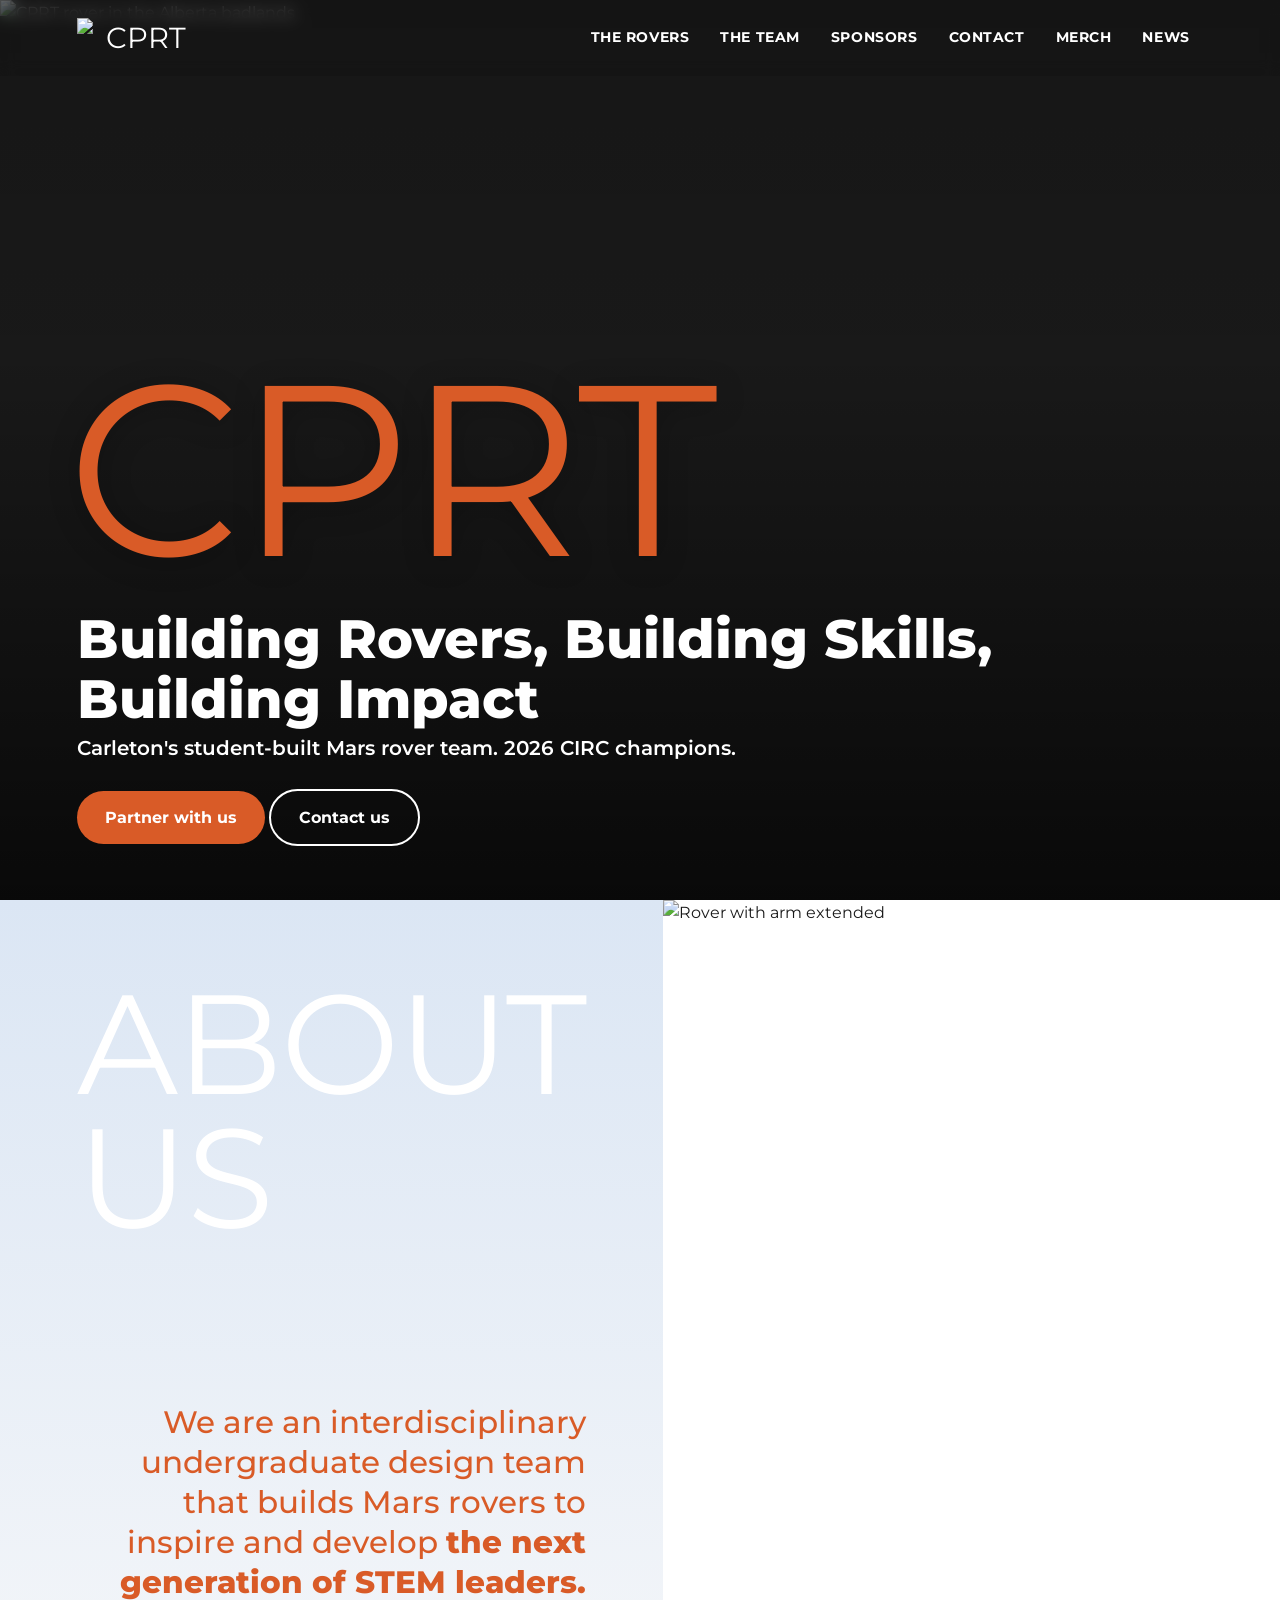
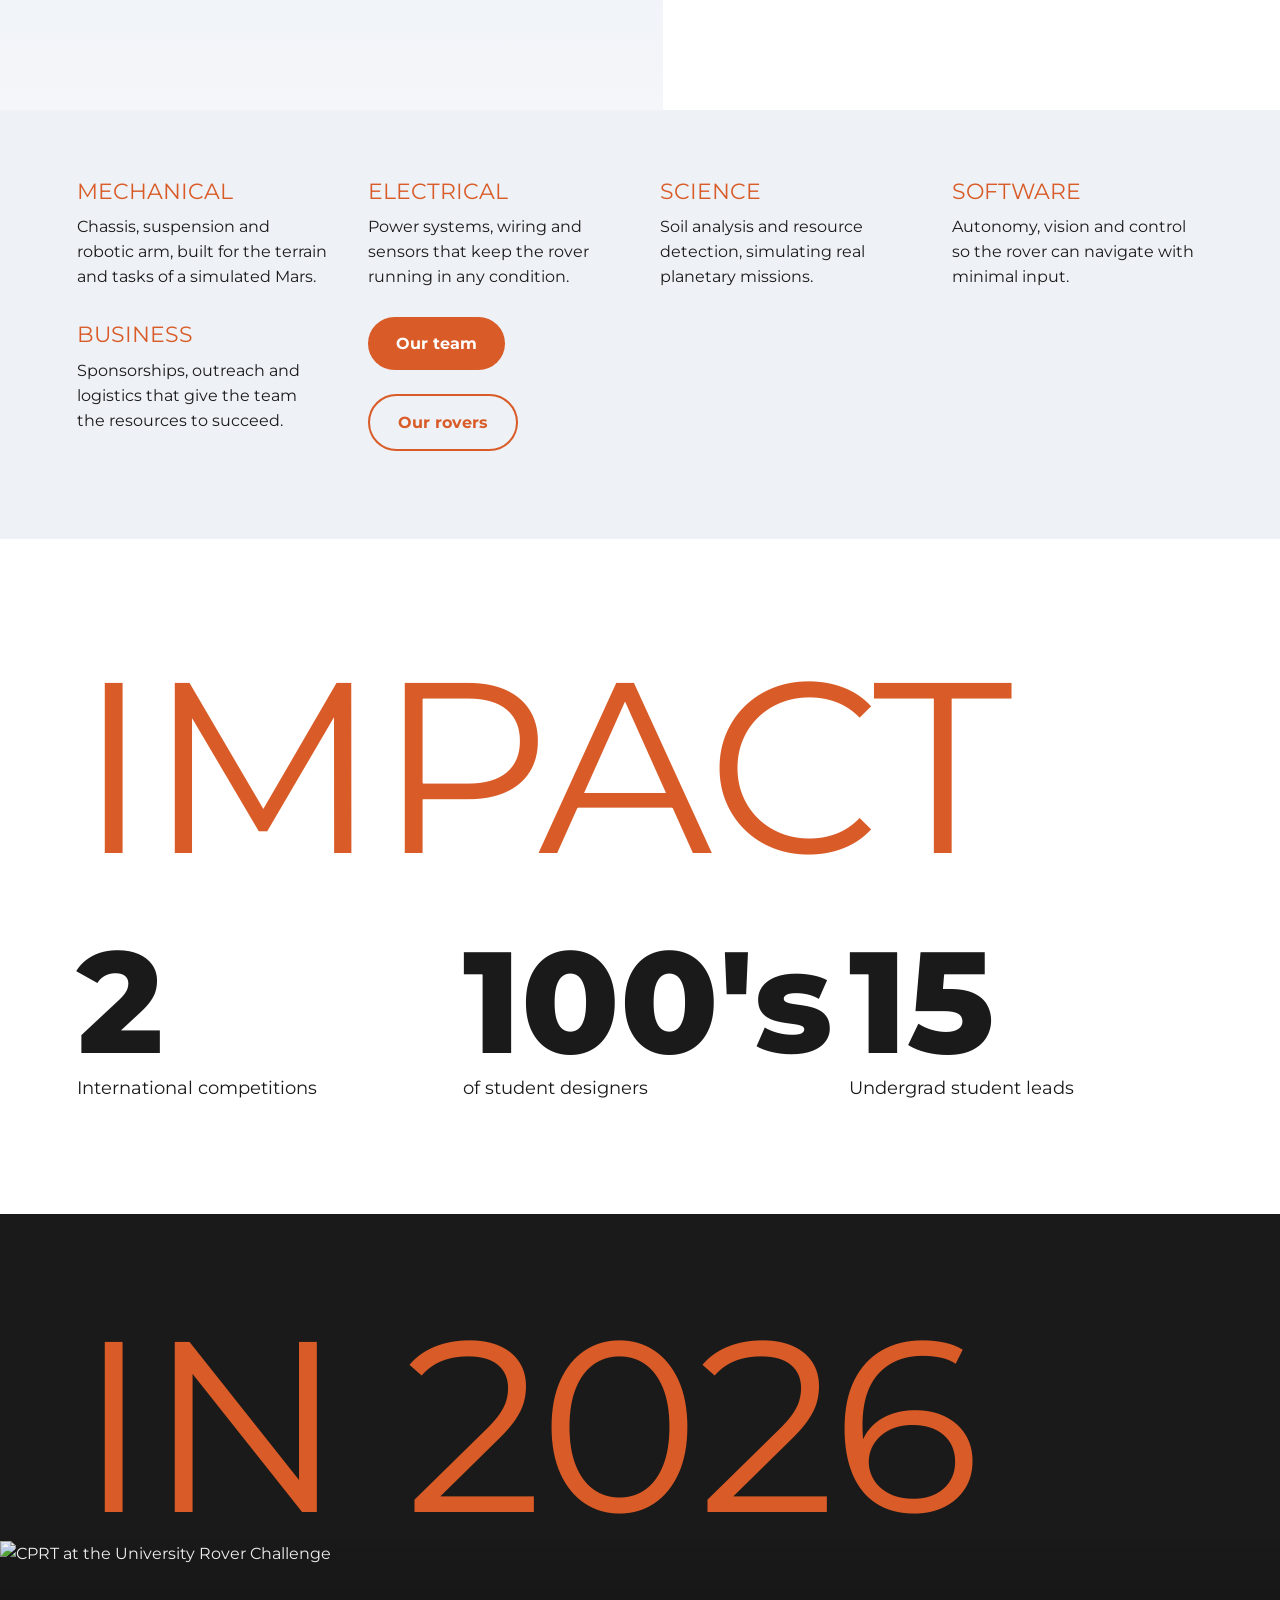
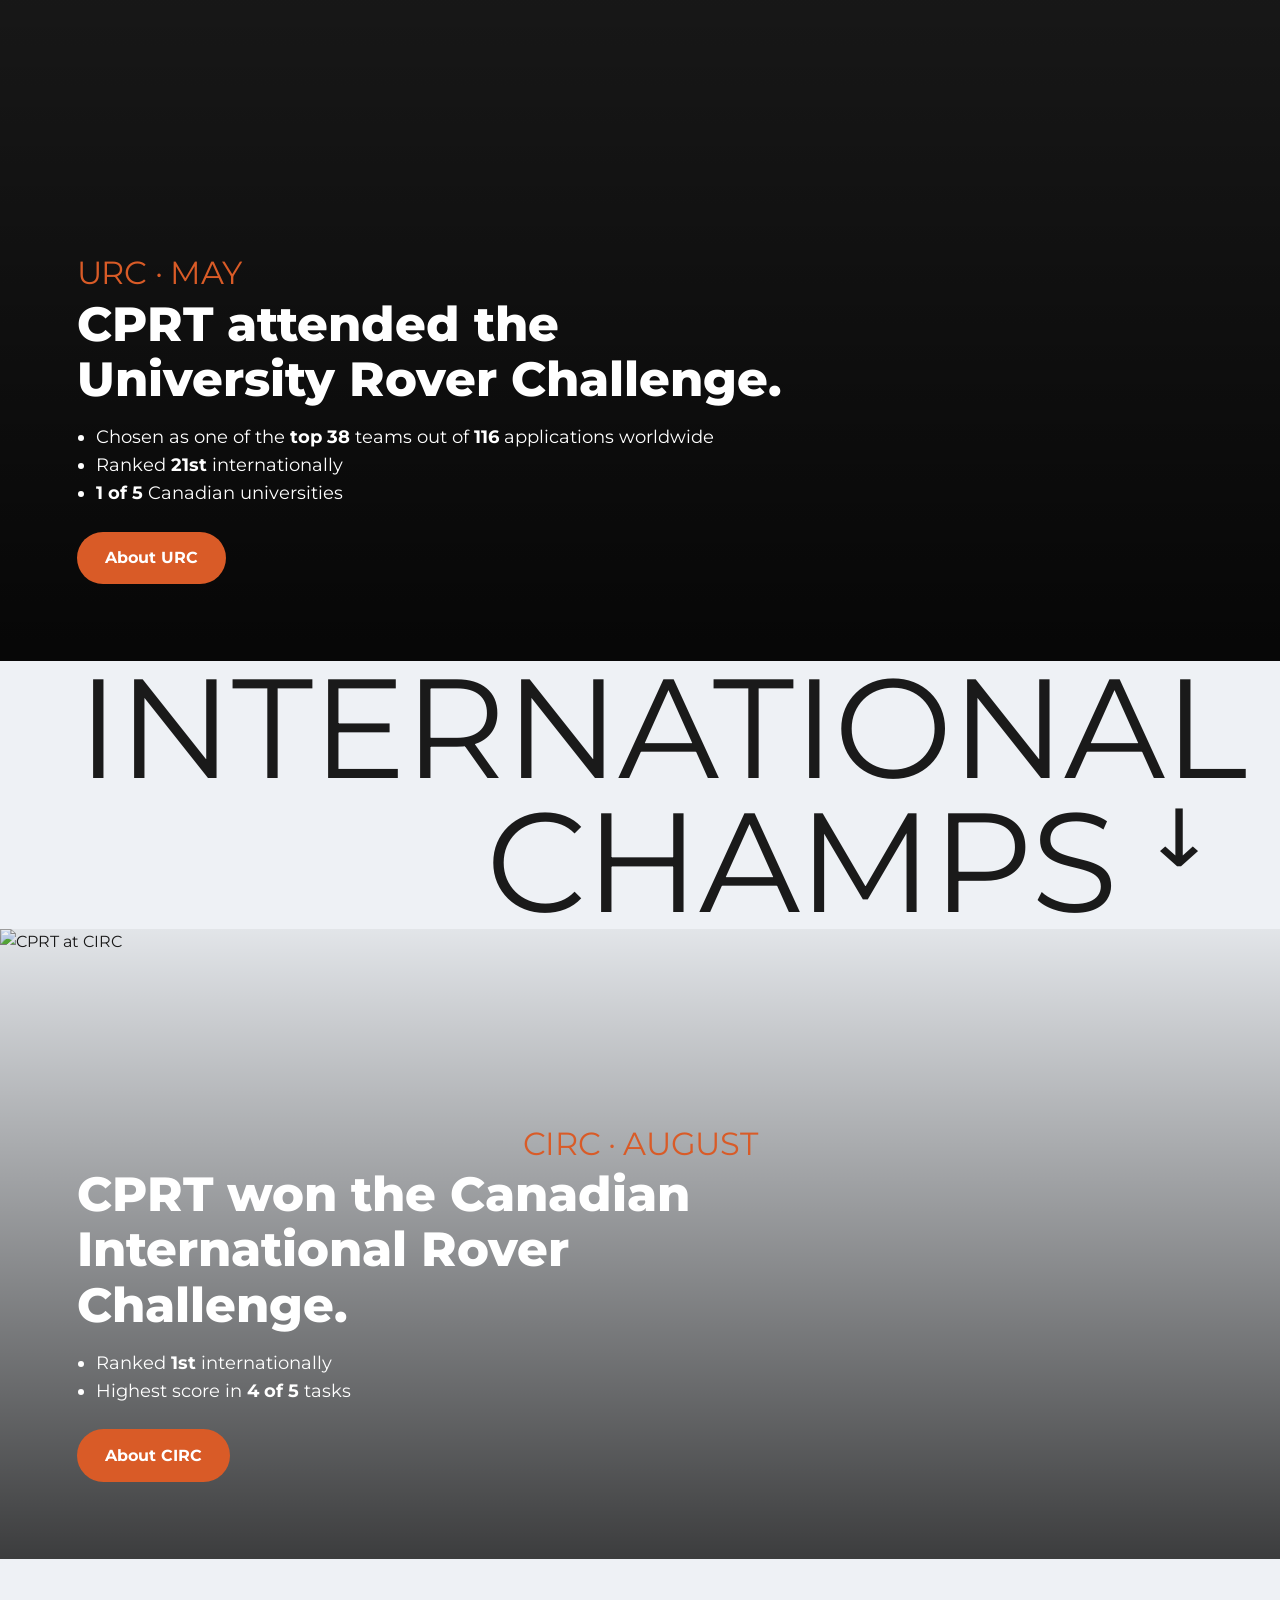
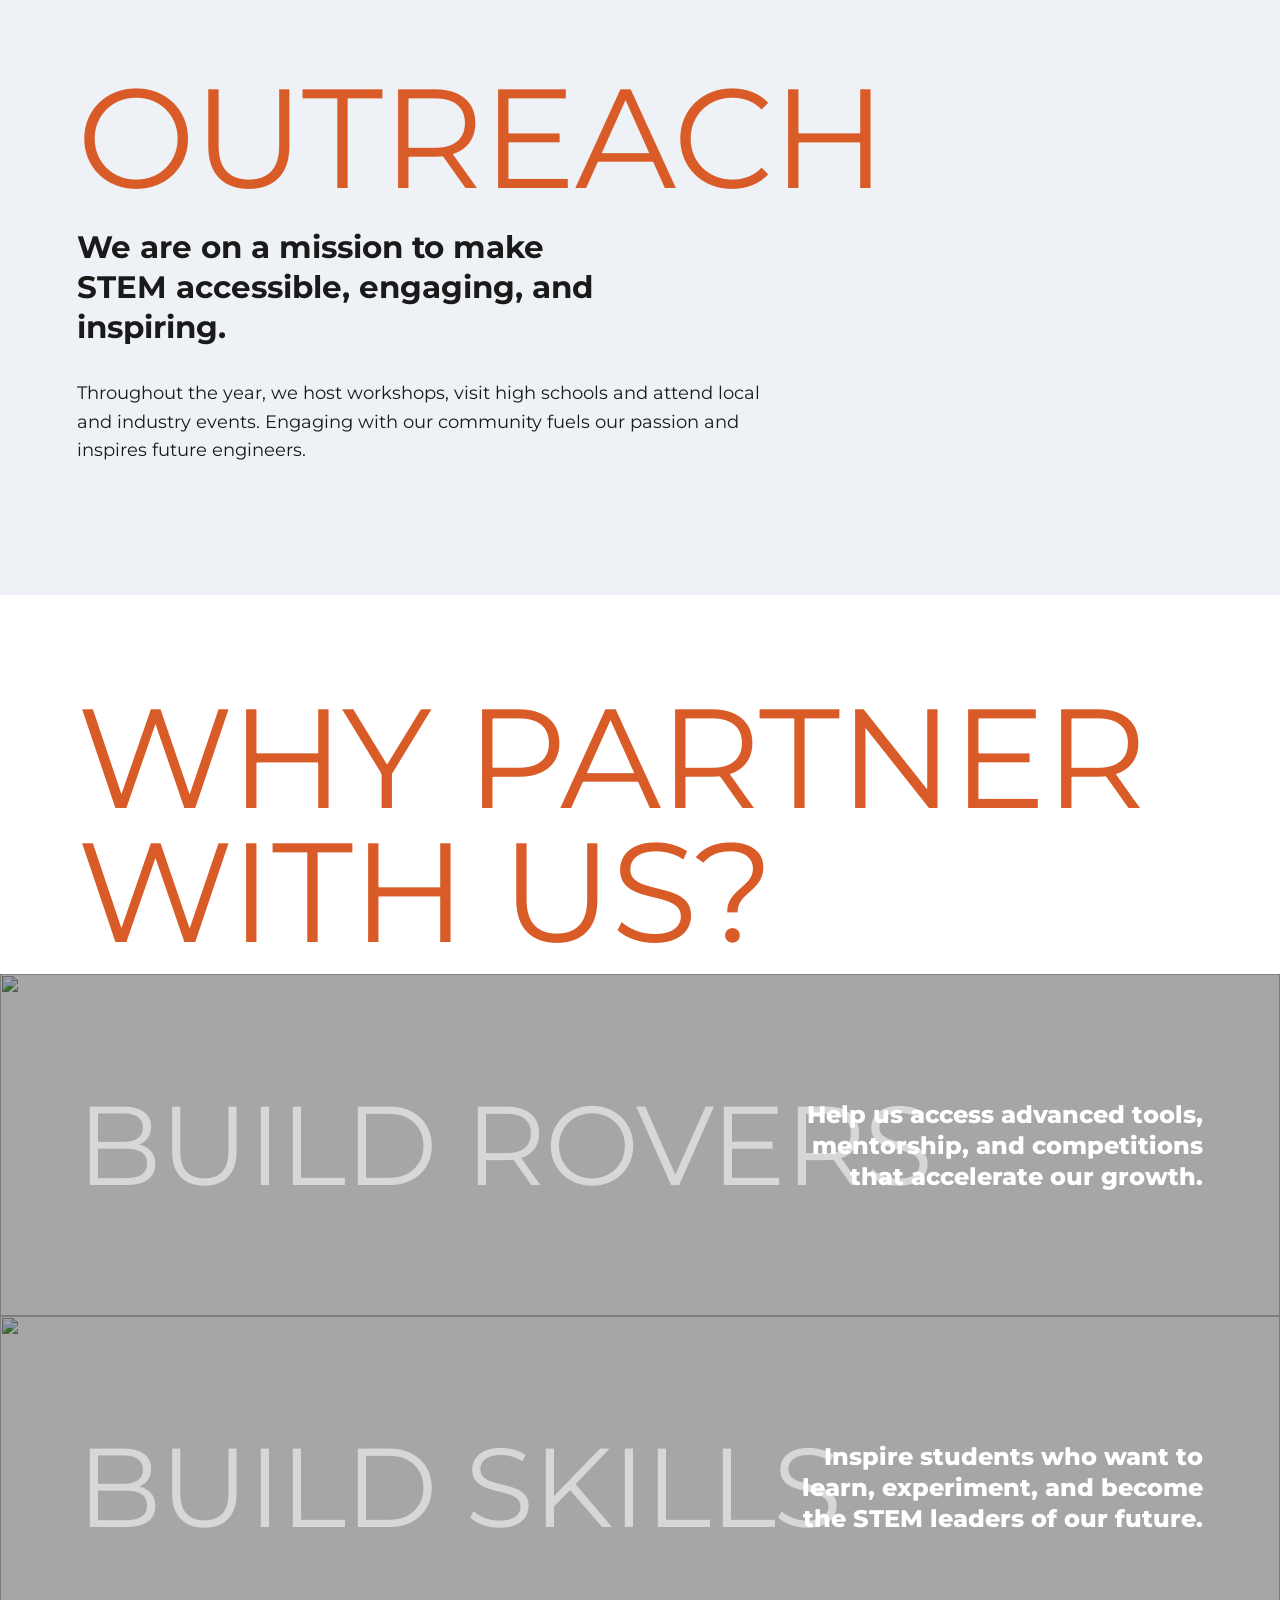
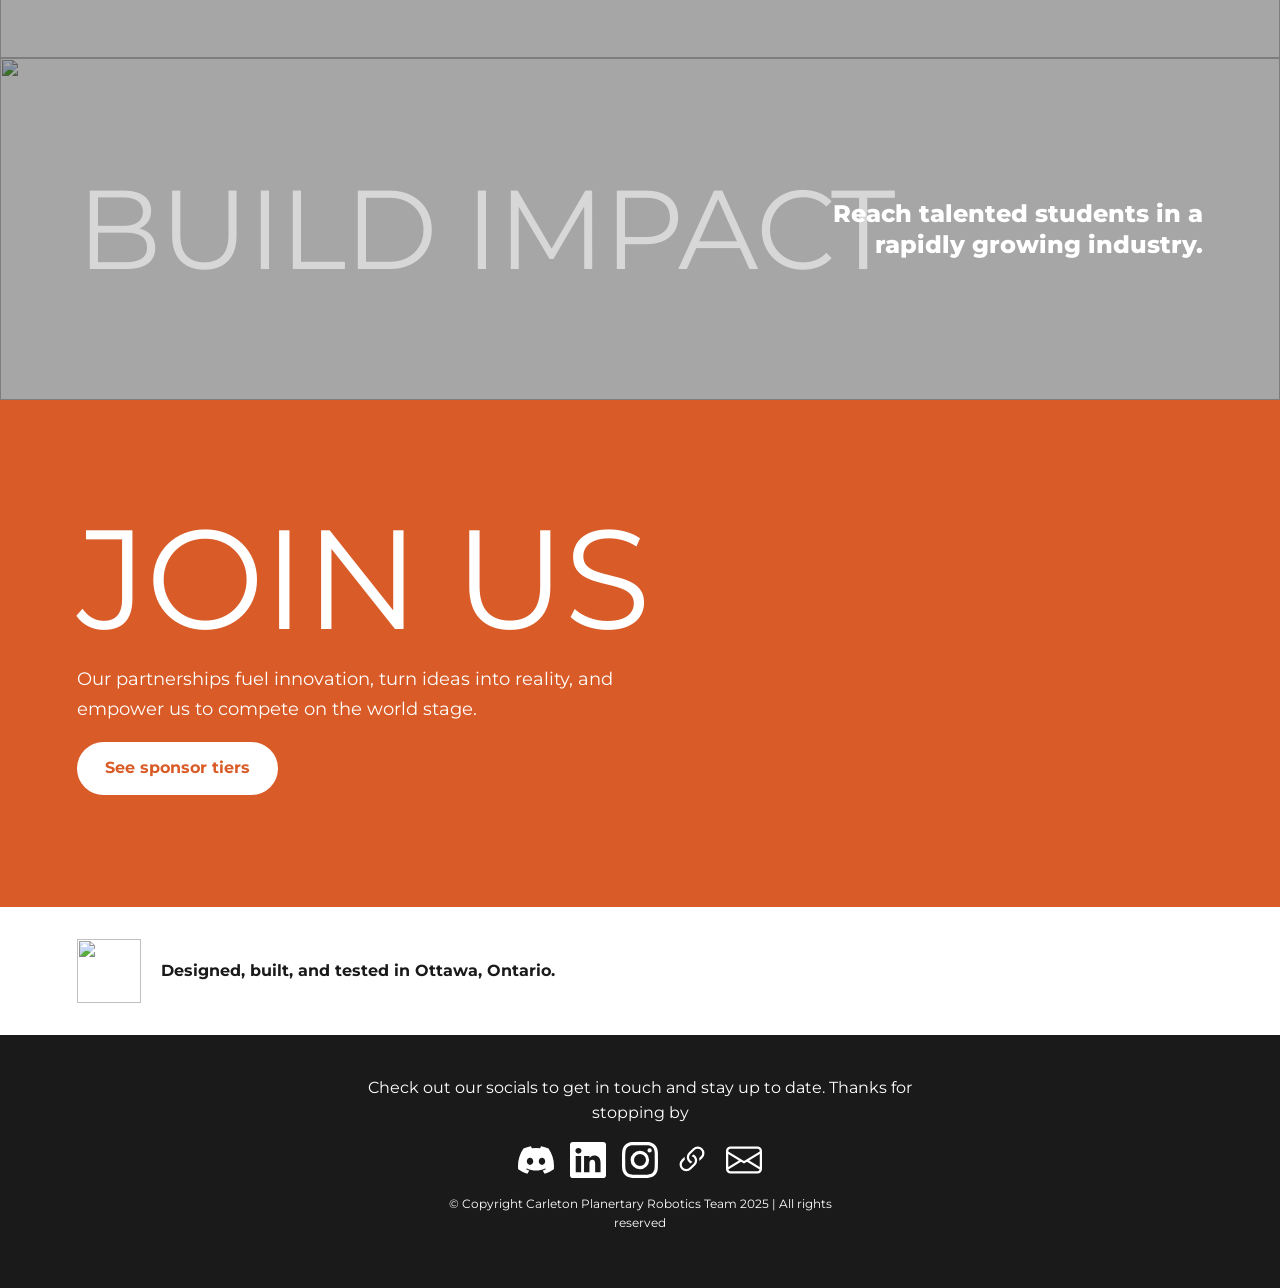
==== commit c1c2755c: "small consitency changes and updates TODO: - New photos for eileen and slides sections - add missing" ====
--- a/index.html
+++ b/index.html
@@ -27,7 +27,7 @@
         <div class="slide"><img src="./static/images/index/task-1-spike-at-night.png" alt="Rover at night" loading="lazy"></div>
         <div class="slide"><img src="./static/images/index/task-3-darren-the-pilot.png" alt="Pilot driving the rover" loading="lazy"></div>
       </div>
-      <h1 class="display mega">CPRT</h1>
+      <h1 class="display mega" style="padding: 0 var(--pad)">CPRT</h1>
       <div class="hero-foot">
         <h2>Building Rovers, Building Skills, Building Impact</h2>
         <p>Carleton's student-built Mars rover team. 2026 CIRC champions.</p>
@@ -49,7 +49,7 @@
       <div><h3>Science</h3><p>Soil analysis and resource detection, simulating real planetary missions.</p></div>
       <div><h3>Software</h3><p>Autonomy, vision and control so the rover can navigate with minimal input.</p></div>
       <div><h3>Business</h3><p>Sponsorships, outreach and logistics that give the team the resources to succeed.</p></div>
-      <div><a class="button" href="./team.html">Our team</a> <a class="button ghost" style="color:var(--orange)" href="./rovers.html">Our rovers</a></div>
+      <div><a class="button" href="./team.html">Our team</a> <a class="button ghost" style="color:var(--orange); margin:var(--mar) 0" href="./rovers.html">Our rovers</a></div>
     </div>
 
     <section class="impact pad">
@@ -62,7 +62,7 @@
     </section>
 
     <section class="recap">
-      <div class="title"><h2 class="display mega o">2026<br>Recap</h2></div>
+      <div class="title"><h2 class="display mega o" style="margin-right:-5rem">IN 2026<br></h2></div>
       <article class="result">
         <img src="./static/images/index/task-1-alex-fixing-spike.png" alt="CPRT at the University Rover Challenge" loading="lazy">
         <p class="display" style="font-size:2rem;color:var(--orange)">URC · May</p>
@@ -75,7 +75,7 @@
         <div><a class="button" href="https://urc.marssociety.org/">About URC</a></div>
       </article>
       <div class="champ">
-        <h2 class="display mega">Champions</h2>
+        <h2 class="display big" style="text-align: right; padding:0 var(--pad);">International Champs ꜜ</h2>
         <article class="result">
           <img src="./static/images/index/task-1-spike-at-night.png" alt="CPRT at CIRC" loading="lazy">
           <p class="display" style="font-size:2rem;color:var(--orange)">CIRC · August</p>
--- a/static/styles/main.css
+++ b/static/styles/main.css
@@ -2,7 +2,7 @@
 @font-face{font-family:'nasalization';src:url('../fonts/Nasalization Rg.otf') format('opentype');font-display:swap}
 :root{
   --orange:#D95B27; --orange-dark:#A8420F; --ink:#1a1a1a; --paper:#fff; --mist:#EEF1F5; --sky:#4A86C8;
-  --nav-h:76px; --nav-h-min:52px; --pad:clamp(1.25rem,6vw,5rem);
+  --nav-h:76px; --nav-h-min:52px; --pad:clamp(1.25rem,6vw,5rem); --mar:clamp(0.25rem, 2vw, 1.5rem);
   --display:'nasalization','Montserrat',sans-serif; --body:'Montserrat',system-ui,sans-serif;
 }
 *{box-sizing:border-box}
